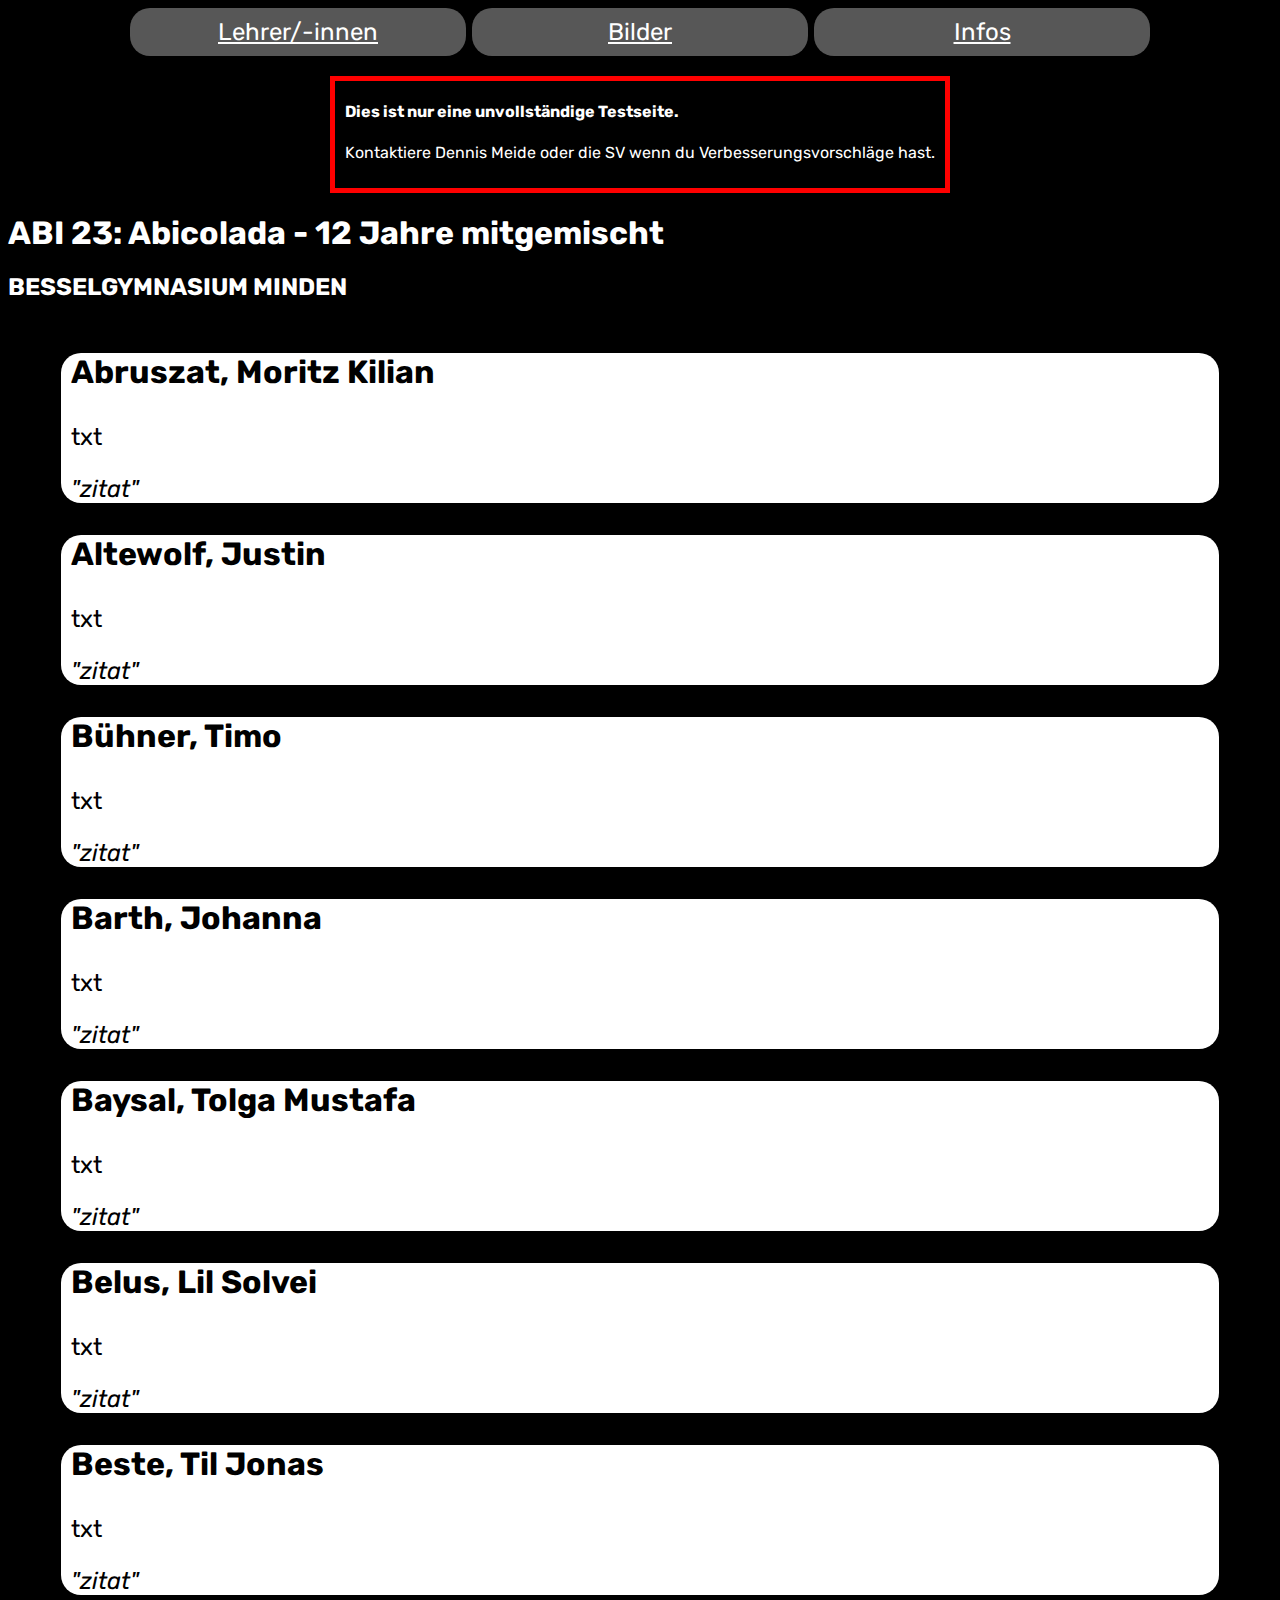
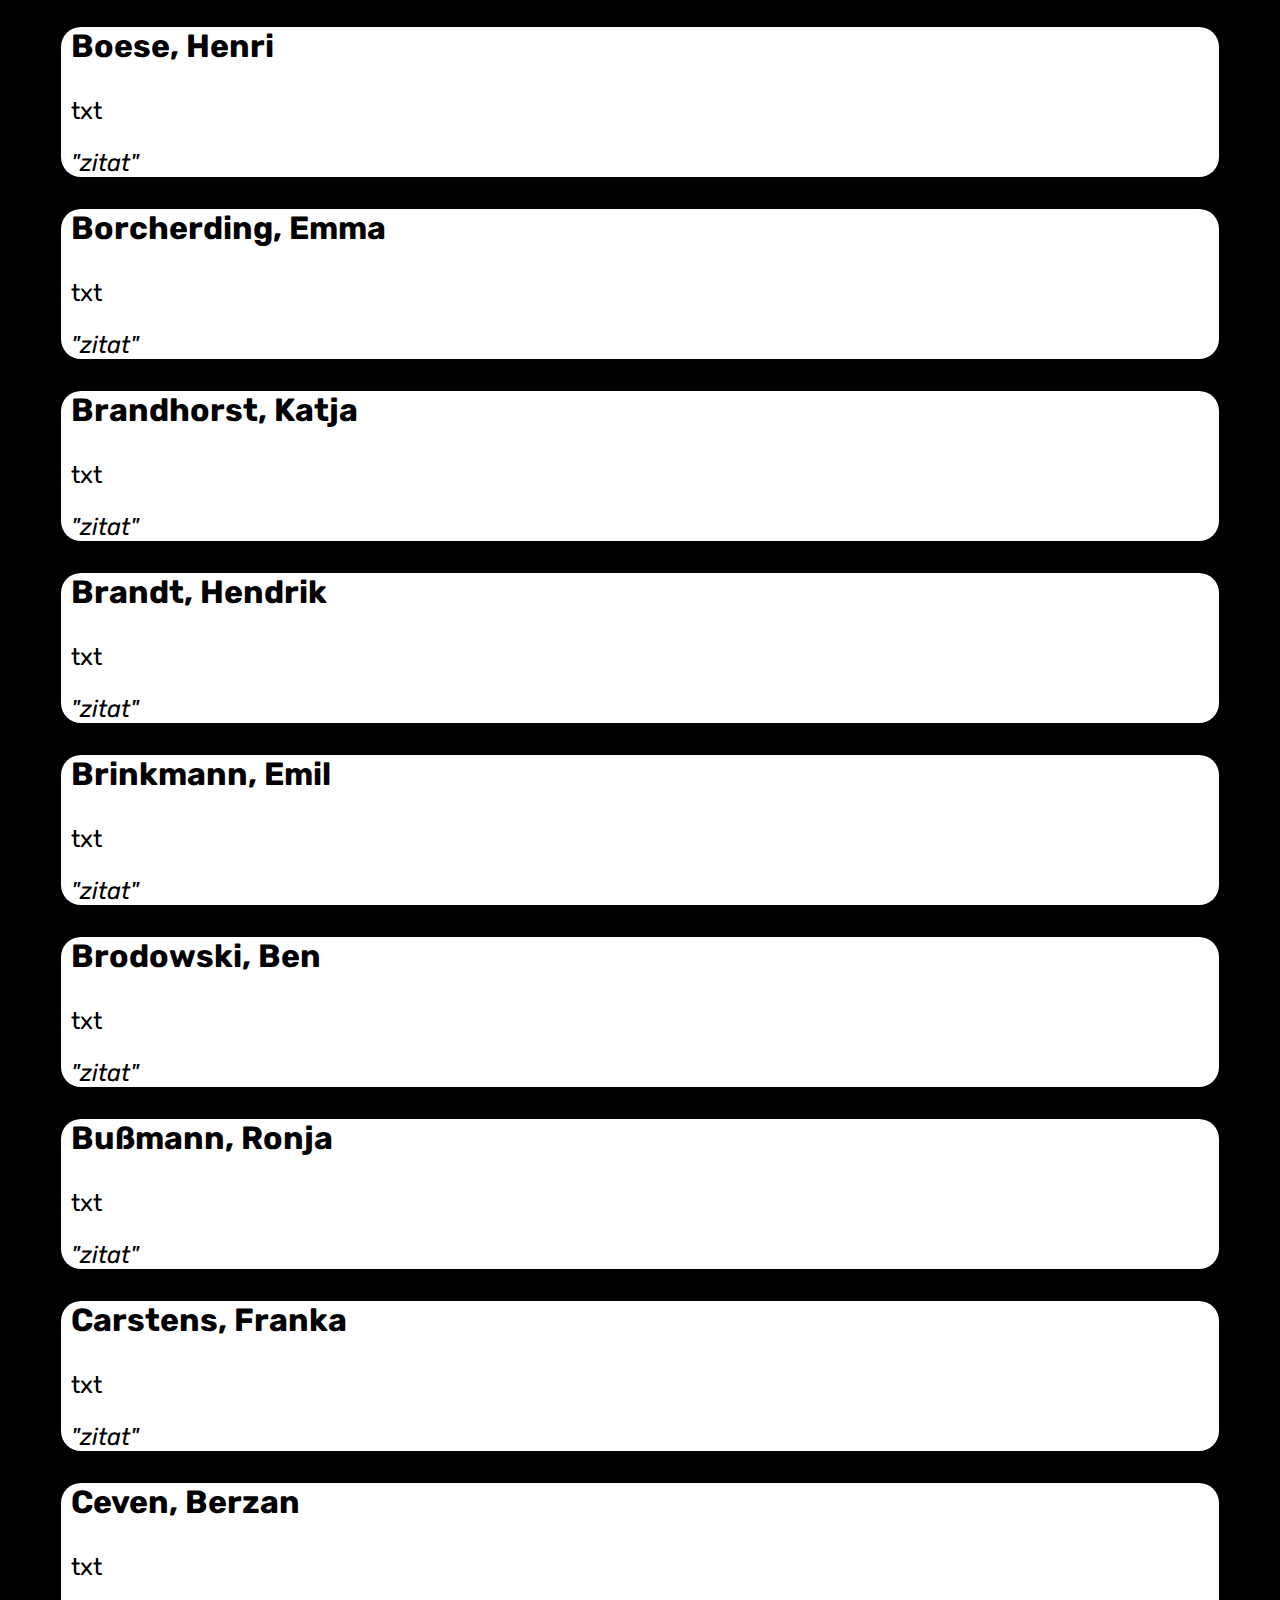
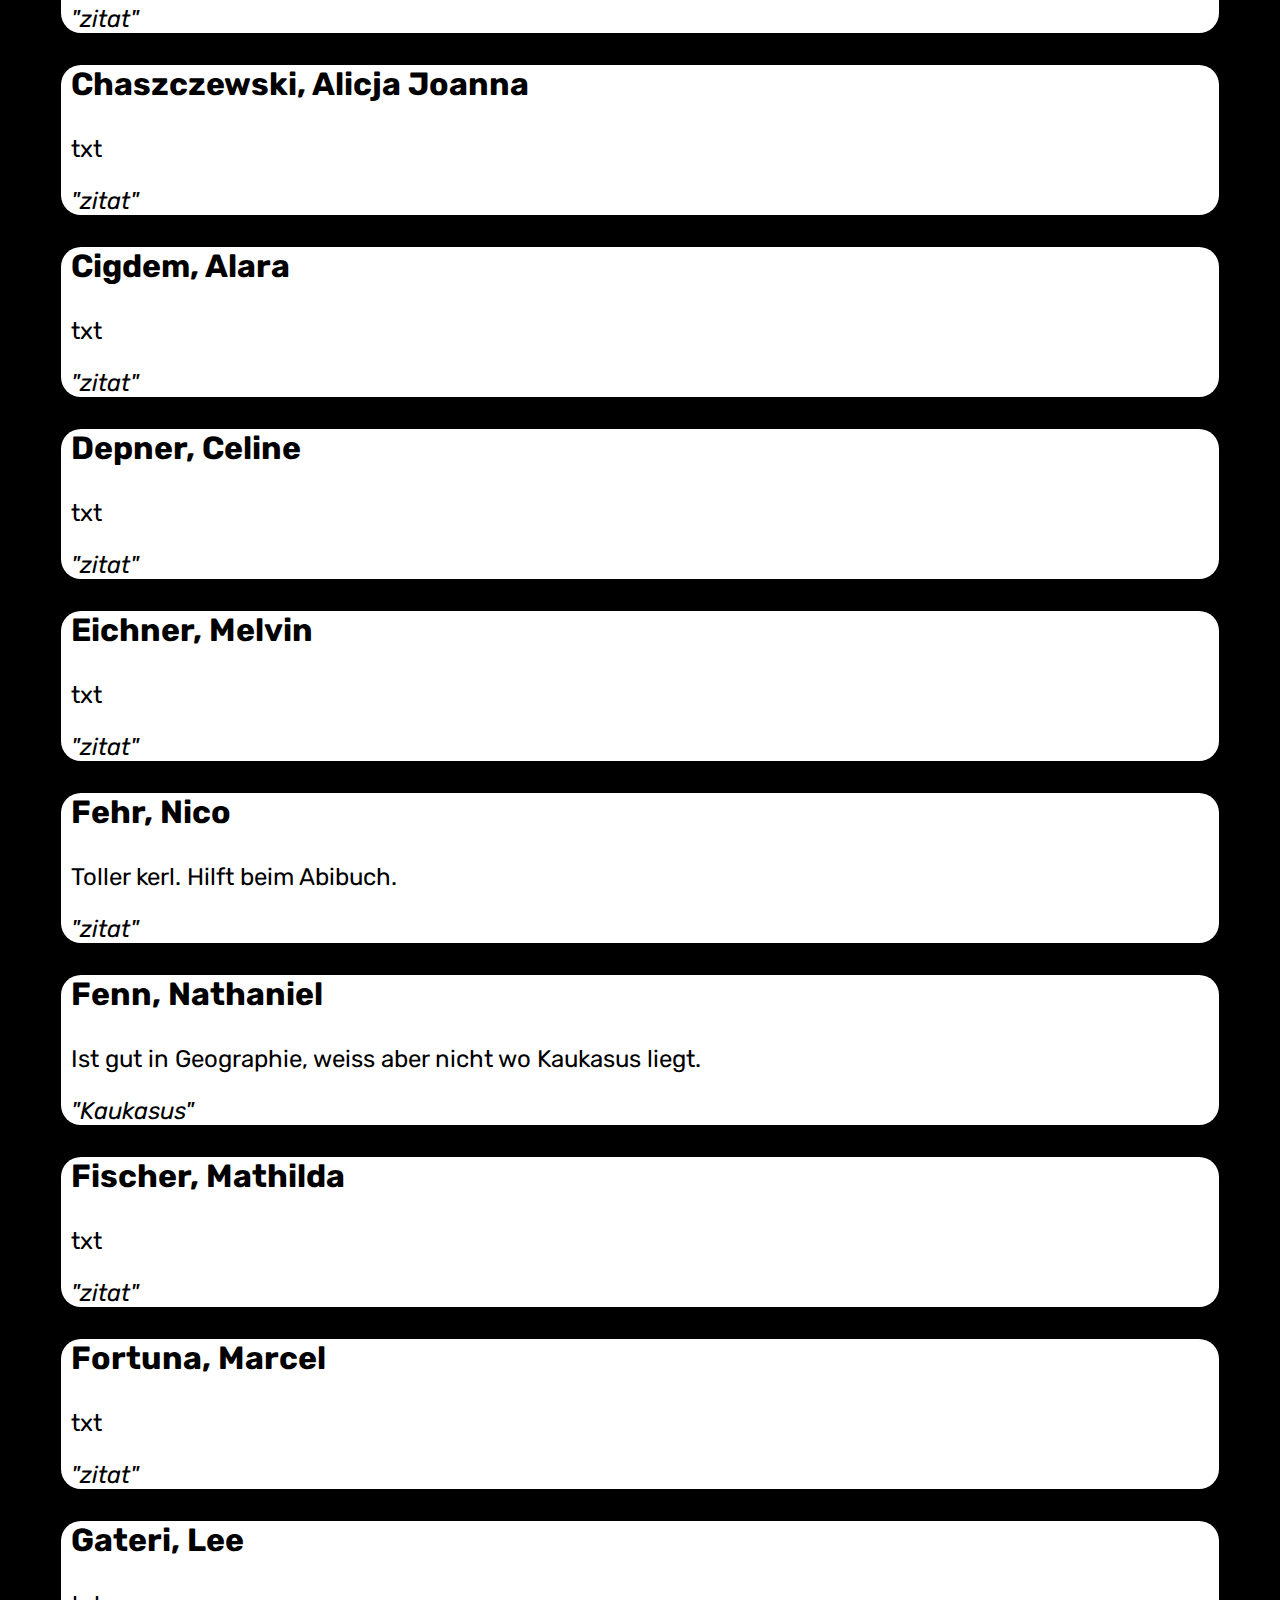
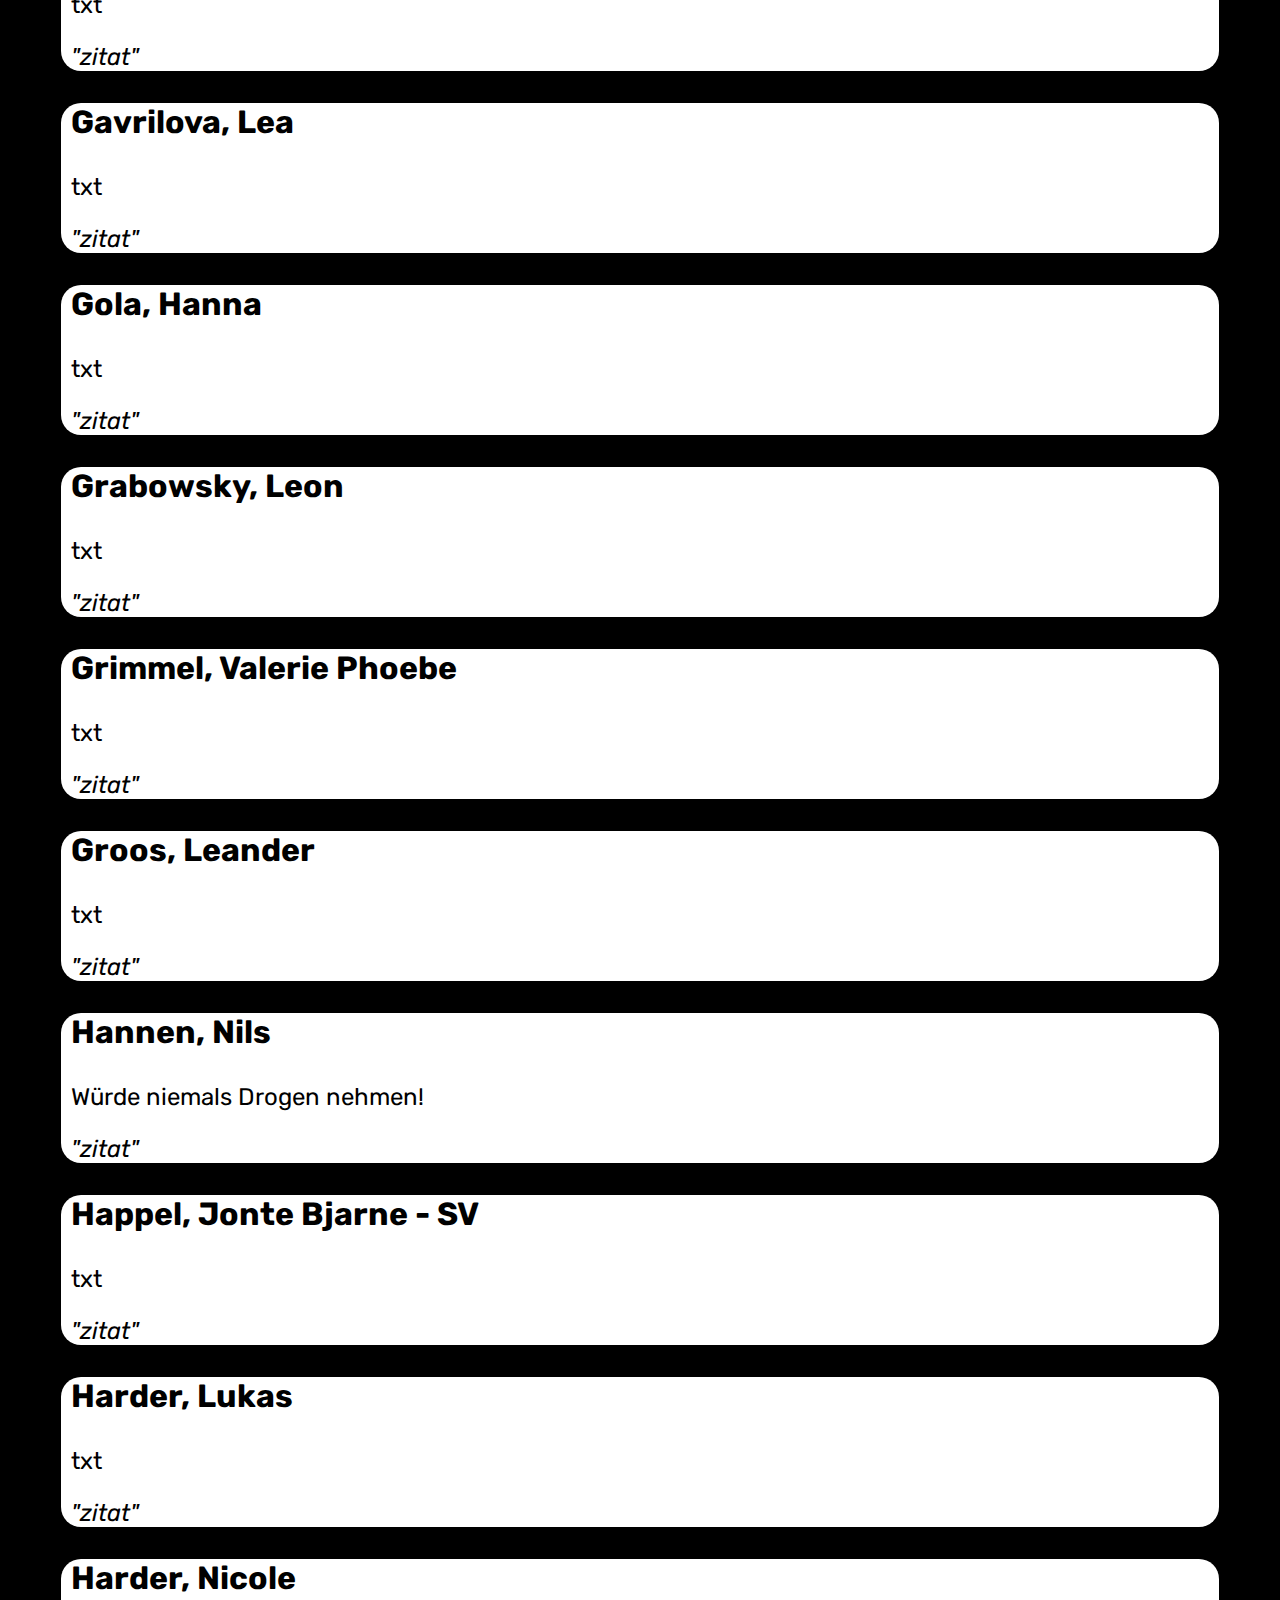
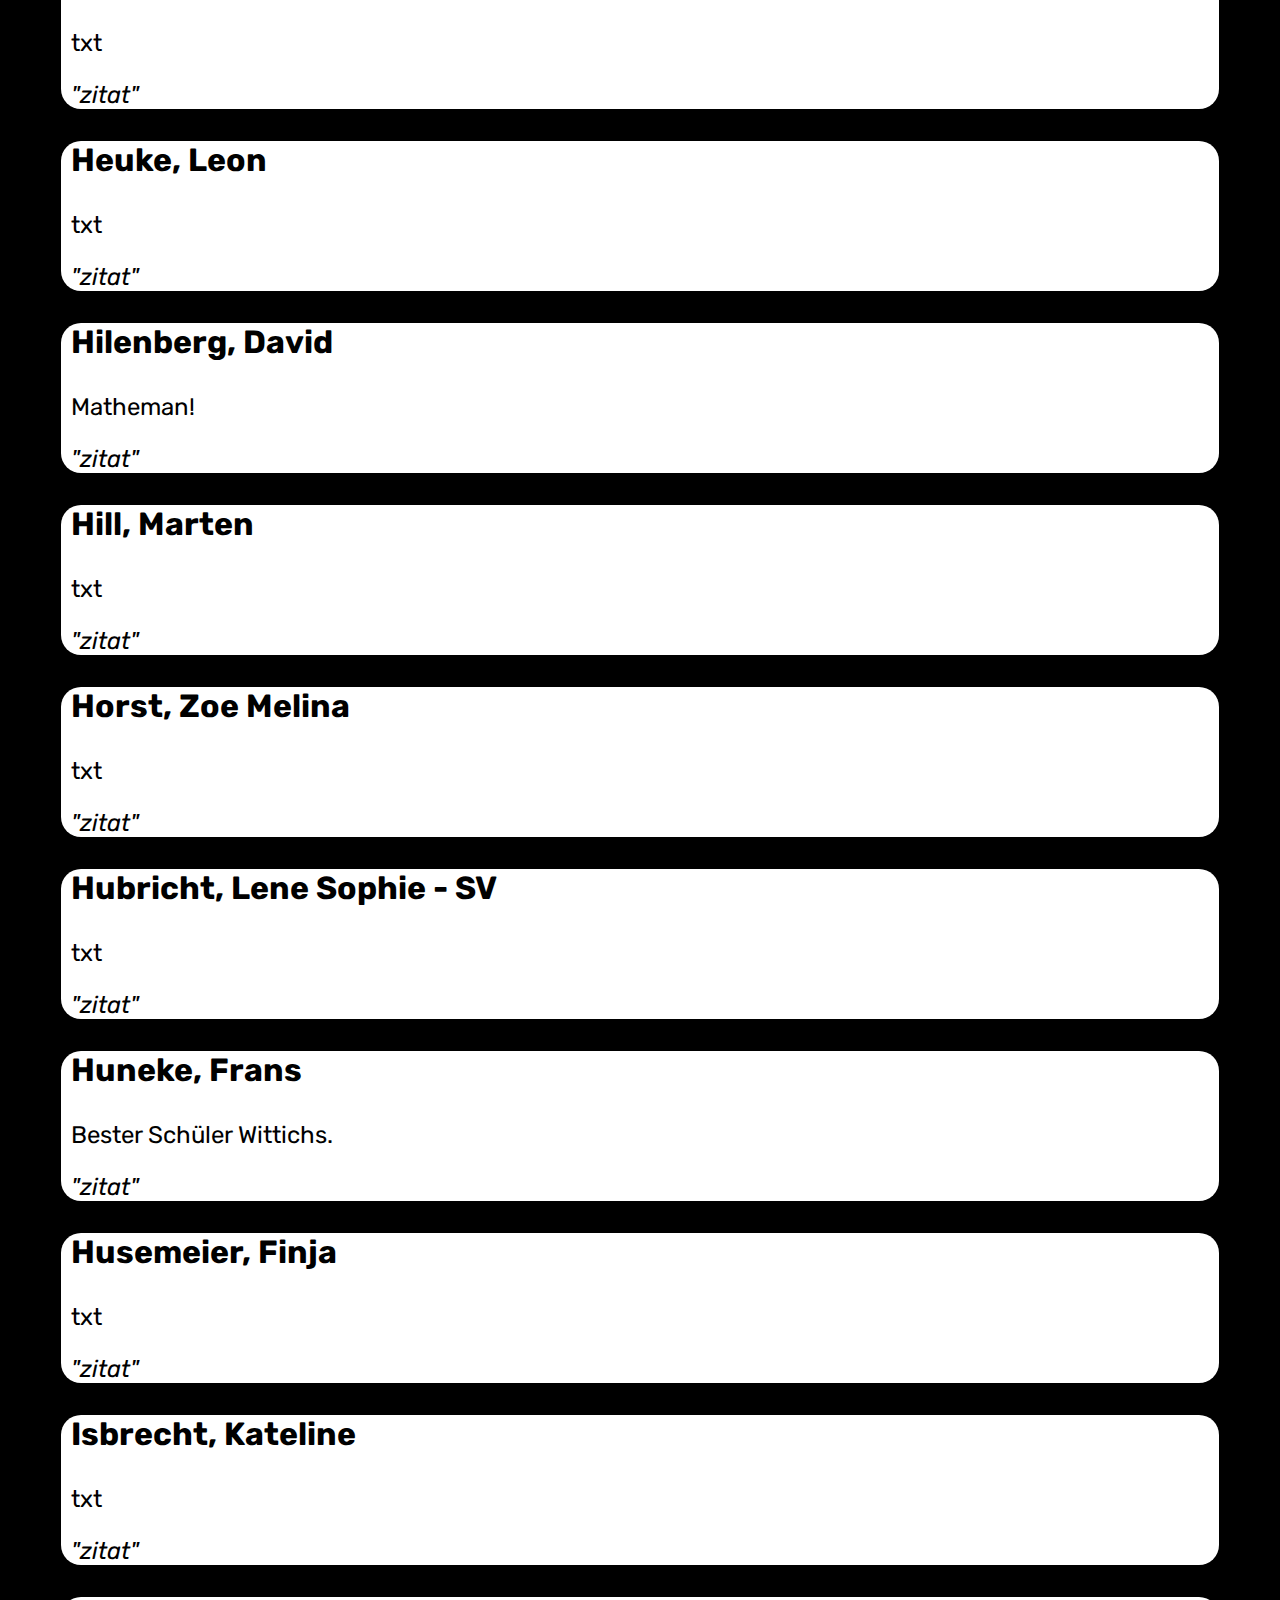
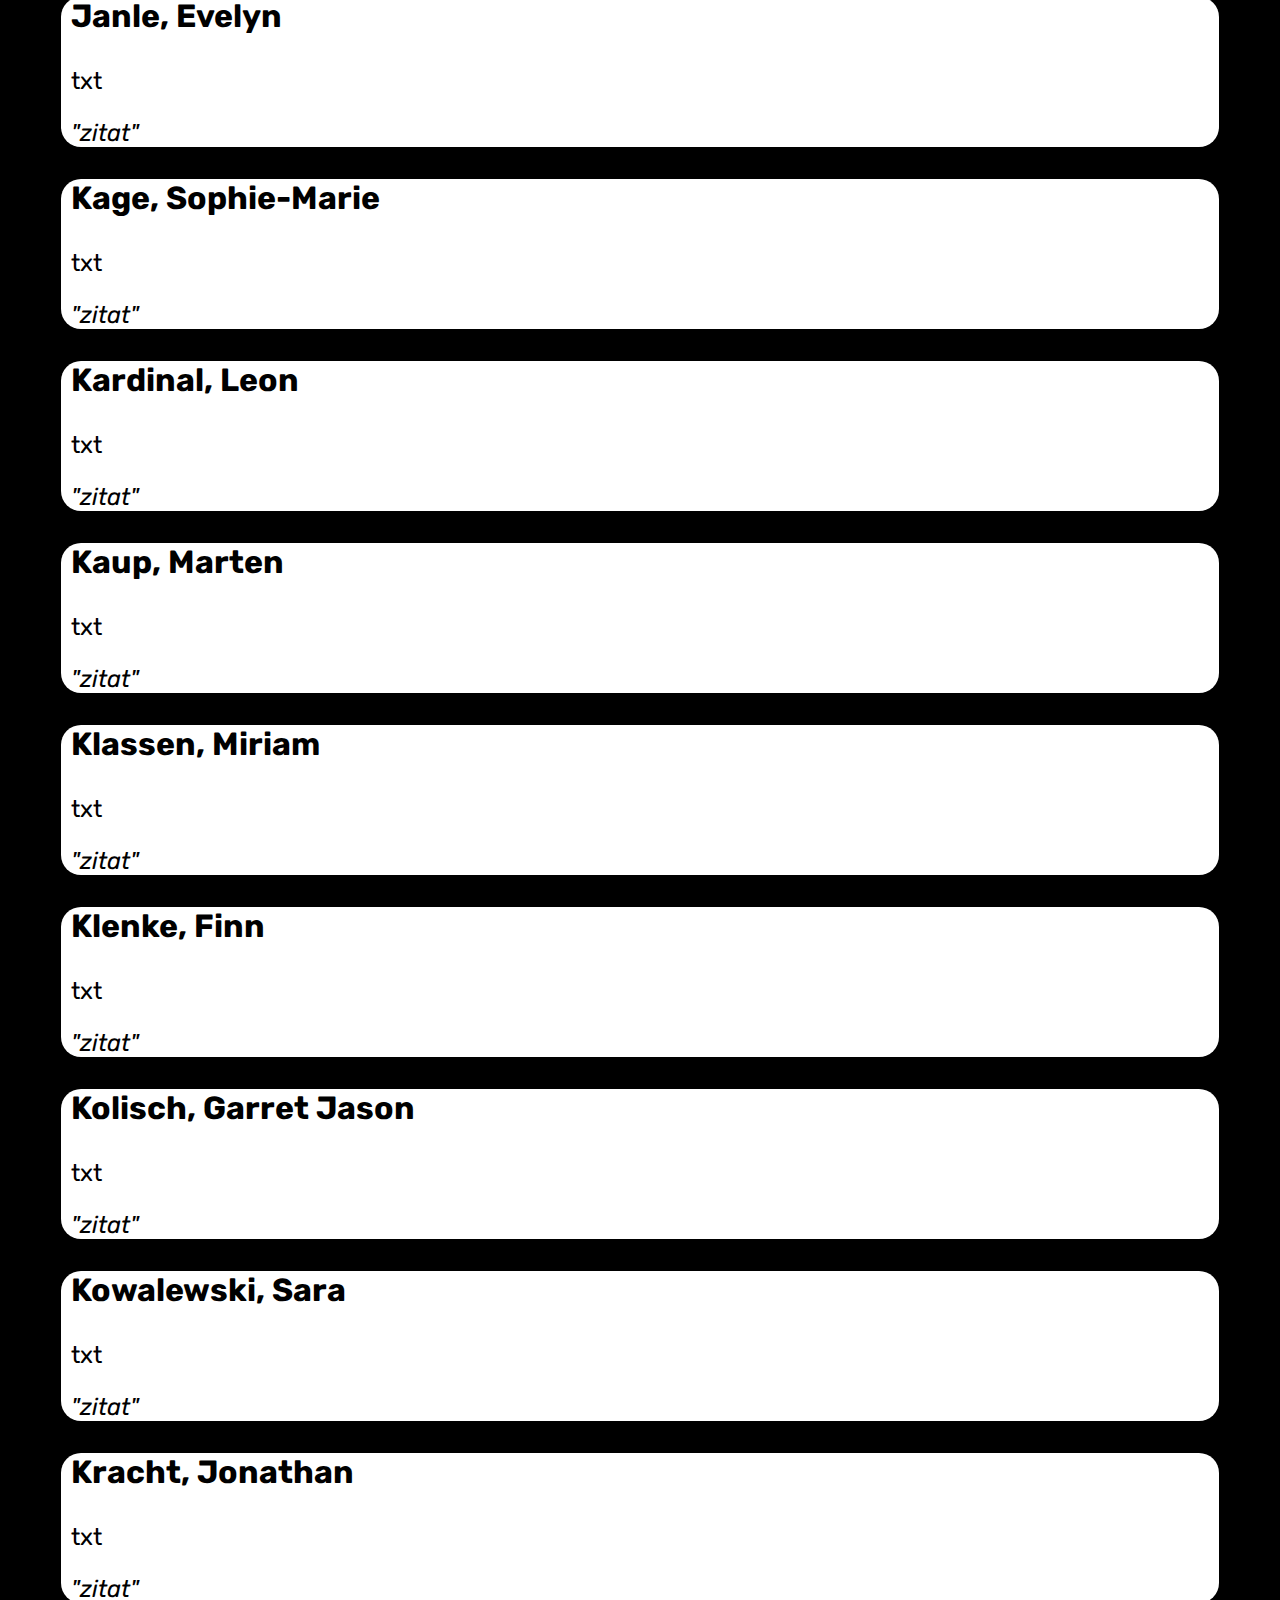
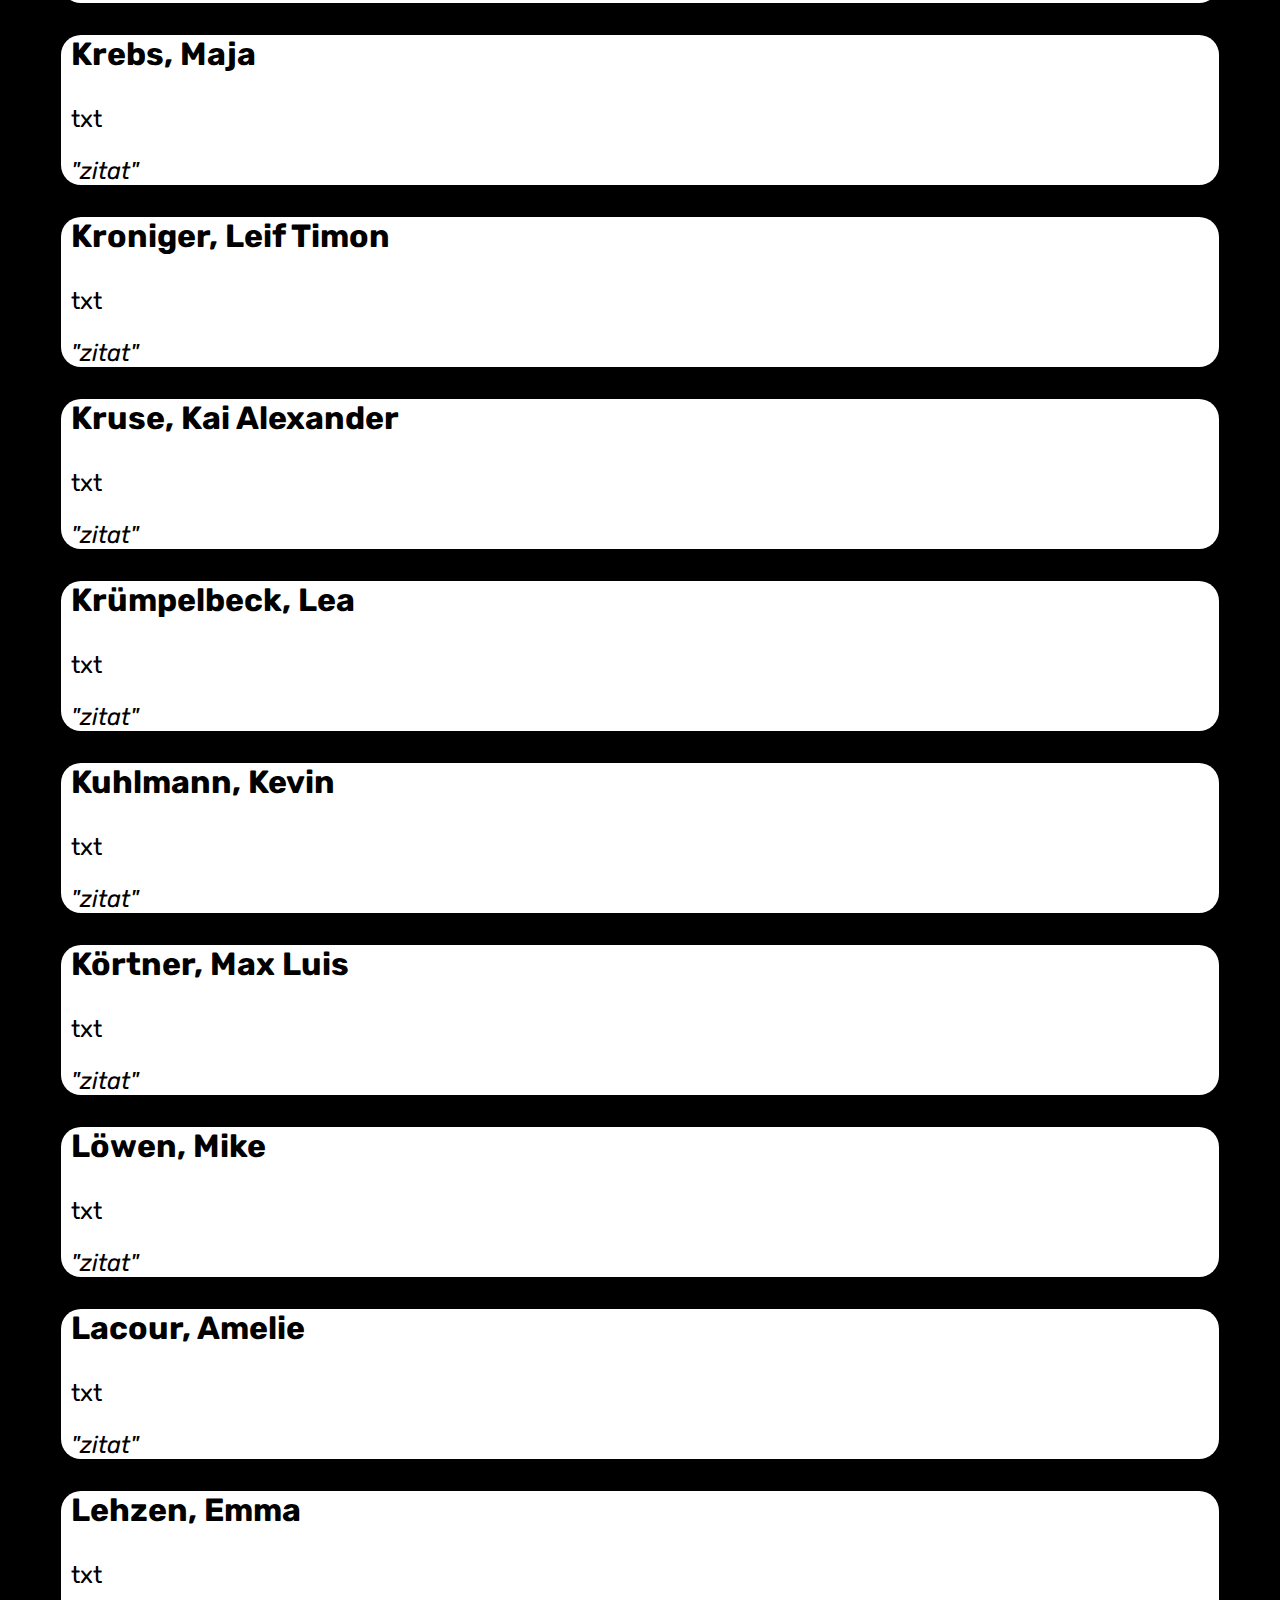
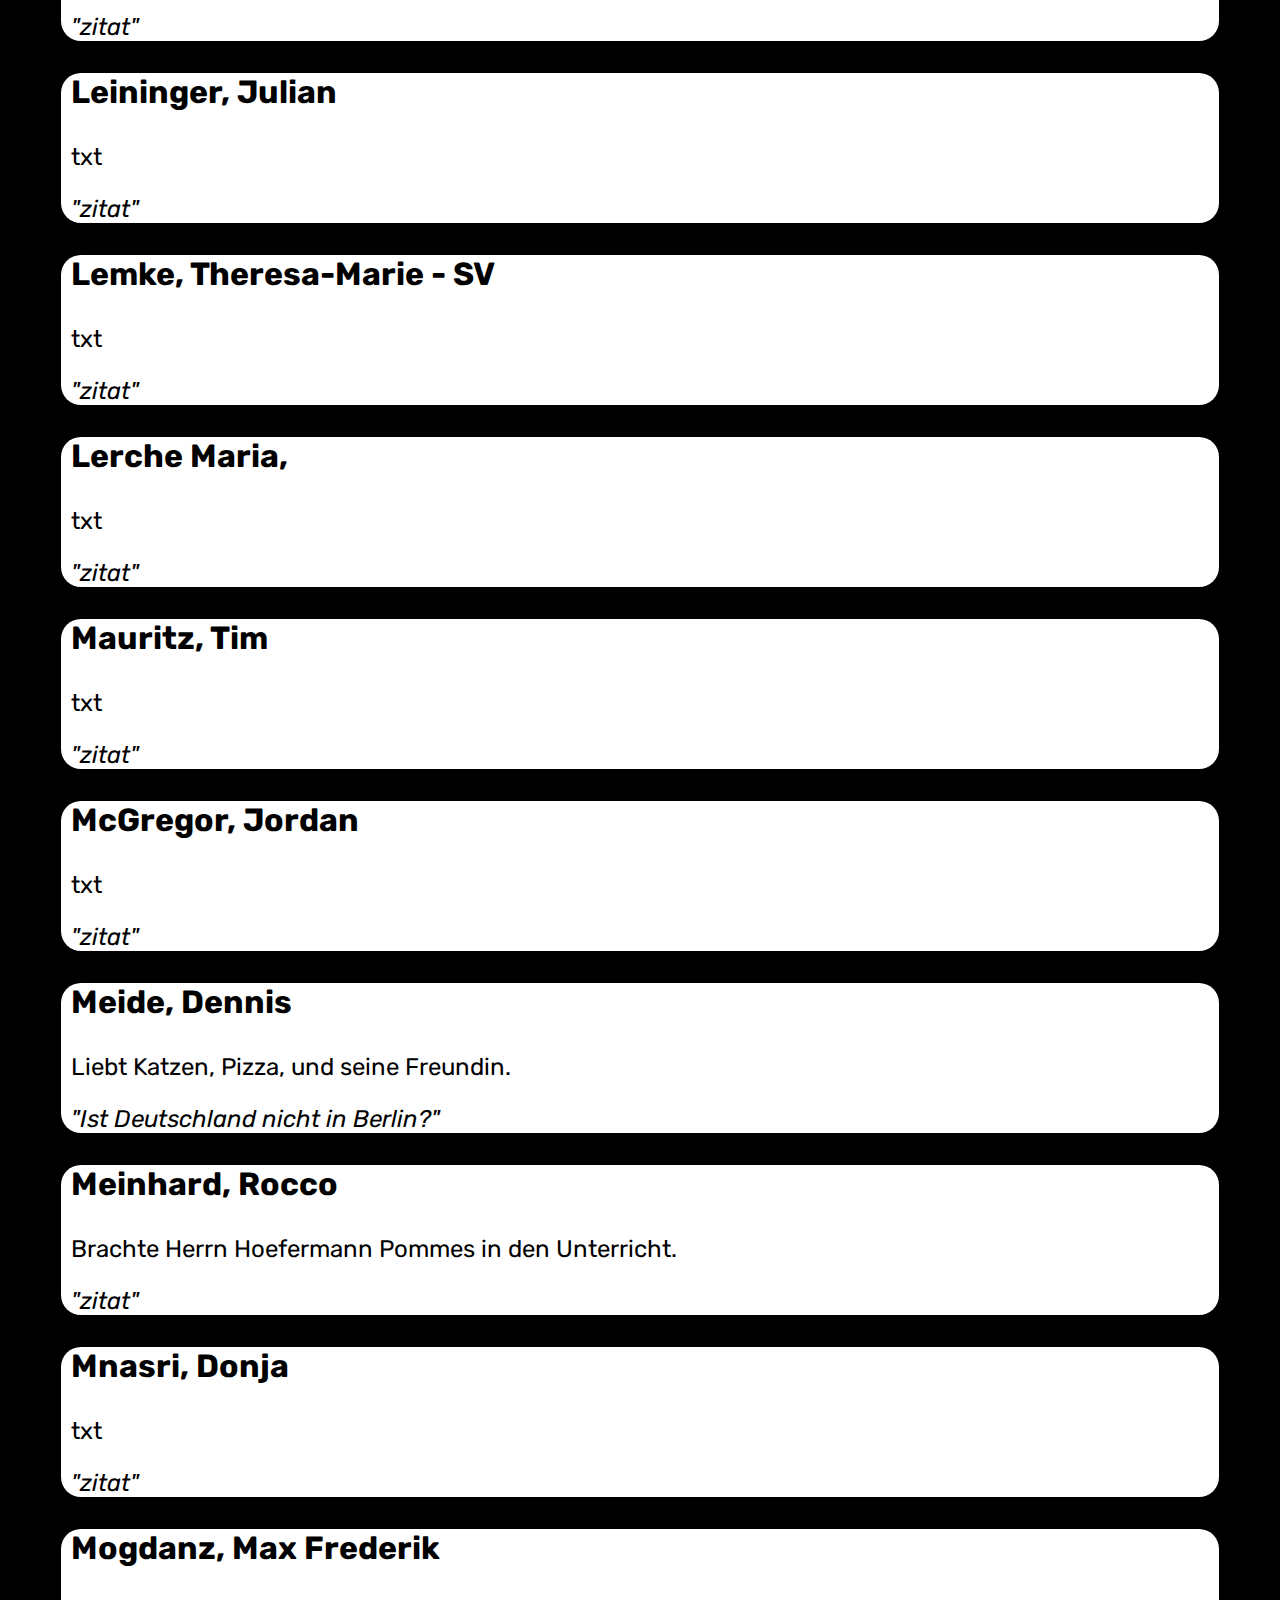
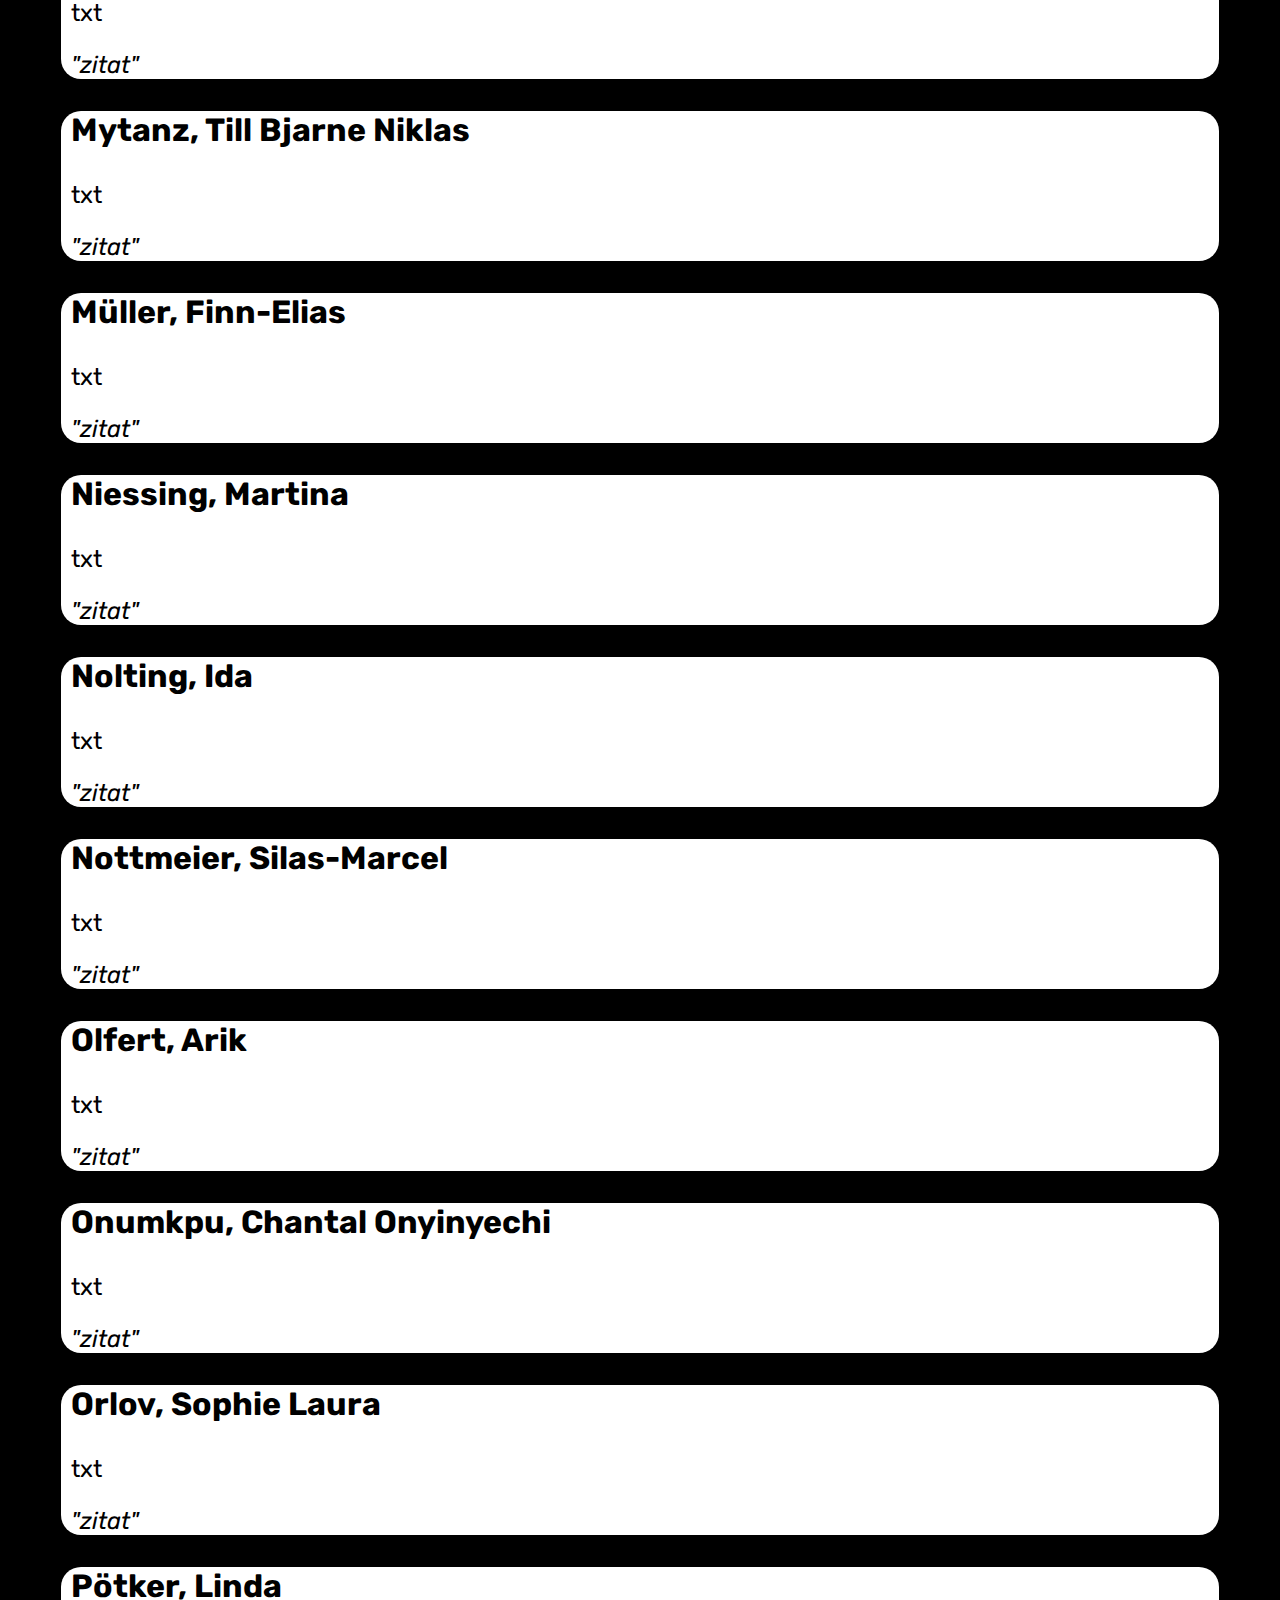
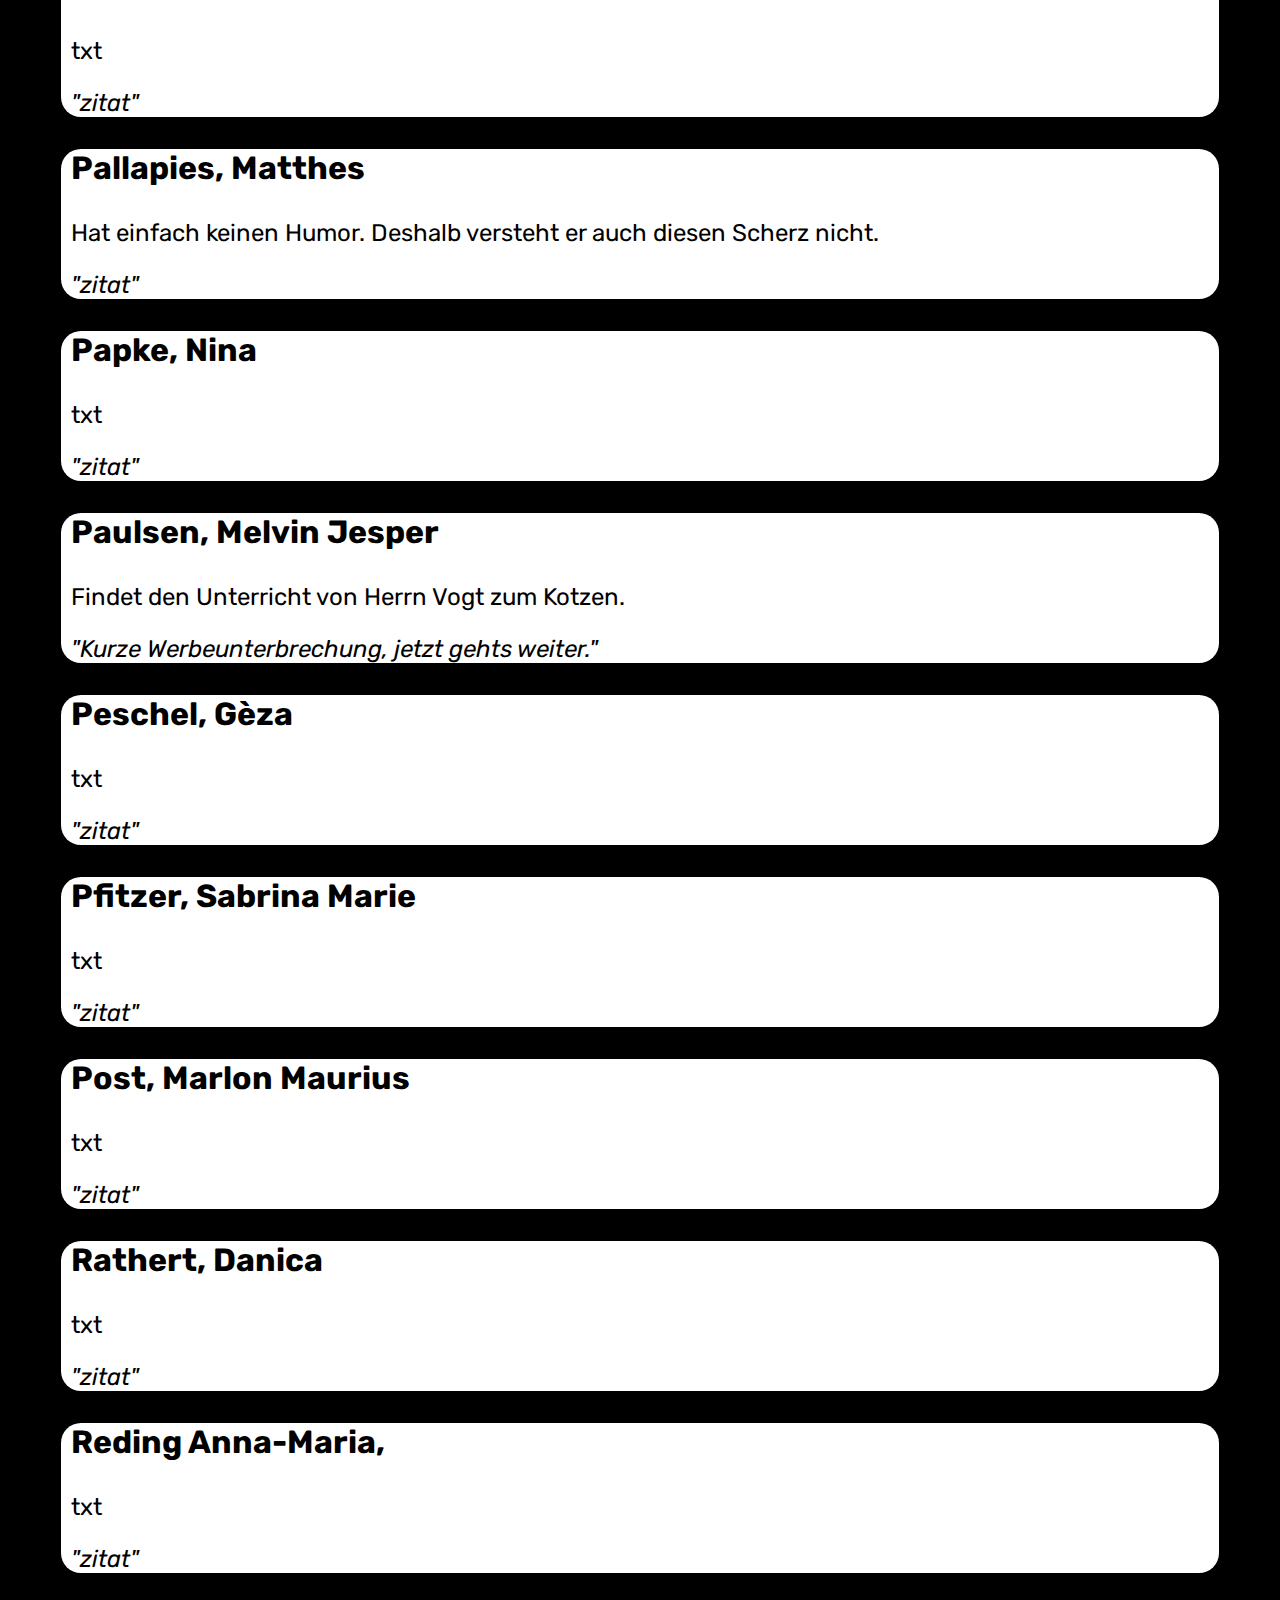
==== index.html @ 9da02394 "Update index.html" ====
<!DOCTYPE HTML>
<HTML>
	<head>
		<title>ABI 23 BESSELGYMNASIUM - Test</title>
		<link rel="stylesheet" href="./main.css" />
		<link rel="preconnect" href="https://fonts.googleapis.com"> 
		<link rel="preconnect" href="https://fonts.gstatic.com" crossorigin> 
		<link href="https://fonts.googleapis.com/css2?family=Rubik&display=swap" rel="stylesheet">
	</head>
	<body>
		<div class="cBanner" id="banner">
			<div class="tBanner" onclick="location.href='./other/teachers.html';">
				<a href="./other/teachers.html" >Lehrer/-innen</a>
			</div>
			<div class="tBanner" onclick="location.href='./other/pictures.html';">
				<a href="./other/pictures.html">Bilder</a>
			</div>
			<div class="tBanner" onclick="location.href='./other/teachers.html';">
				<a href="./other/teachers.html">Infos</a>
			</div>
		</div>
		<div class="header">
			<div class="disclaimer">
				<h4>Dies ist nur eine unvollständige Testseite. </h4>
				<p>Kontaktiere Dennis Meide oder die SV wenn du Verbesserungsvorschläge hast.</p>
			</div>
			<h1>ABI 23: Abicolada - 12 Jahre mitgemischt</h1>
			<h2>BESSELGYMNASIUM MINDEN</h2>
		</div>
		<div class="students" id="students">
			
		</div>
		<div class="credits">
			<p class>Besonderen Dank an unsere SV. </p>
			<p>Danke an unsere Sponsoren</p>
		</div>
 	</body>
	 <script src="./script.js"></script>
</HTML>
---- main.css ----
body {
	/*text-align: center;
	background-image: url('./src/backgroundimg.jpg');
	background-repeat: no-repeat;
	background-attachment: fixed;
	background-size: cover;*/
	color: #FFFFFF;
	background-color: #000000;
	font-family: 'Rubik', sans-serif;
}

.students {
	text-align: center;
	align-content:center;
	color: #FFFFFF;
	/*background-image: url('./src/backgroundimg.jpg');
	background-repeat: no-repeat;
	background-attachment: fixed;
	background-size: cover;*/
	margin: auto;
}

.student {
	color: #000000;
	background-color: #FFFFFF;
	width:90%;
	text-align: left;
	border-radius: 20px;
	font-size: x-large;
	padding-left: 10px;
	padding-right: 10px;
	margin: auto;
}

.name {
	font-size: xx-large;
	font-weight: bold;
}

.header {
	color: #FFFFFF;
}

.credits {
	color: #FFFFFF;
	text-align: center;
}

.zitat {
	font-style: italic;
}

.cBanner {
	font-size: x-large;
	text-align: center;
	width: 100%;
}

.tBanner {
	width: fit-content;
	padding: 10px;
	width: 25%;
	margin: auto;
	display: inline-block;
    *display: inline;
    zoom: 1;
	color: #FFFFFF;
	background-color: rgb(87, 87, 87);
	border-radius: 20px;
}

.disclaimer {
	border: 5px solid #ff0000 ;
	margin-left: 0px;
	padding: 10px;
	padding-top: 0px;
	width: fit-content; 
	margin: auto;
	margin-top: 20px;
}

#banner a:link { color: #FFFFFF; }
#banner a:visited { color: #FFFFFF; }
#banner a:hover { color: #70DB93; }
#banner a:active { color: #70DB93; }
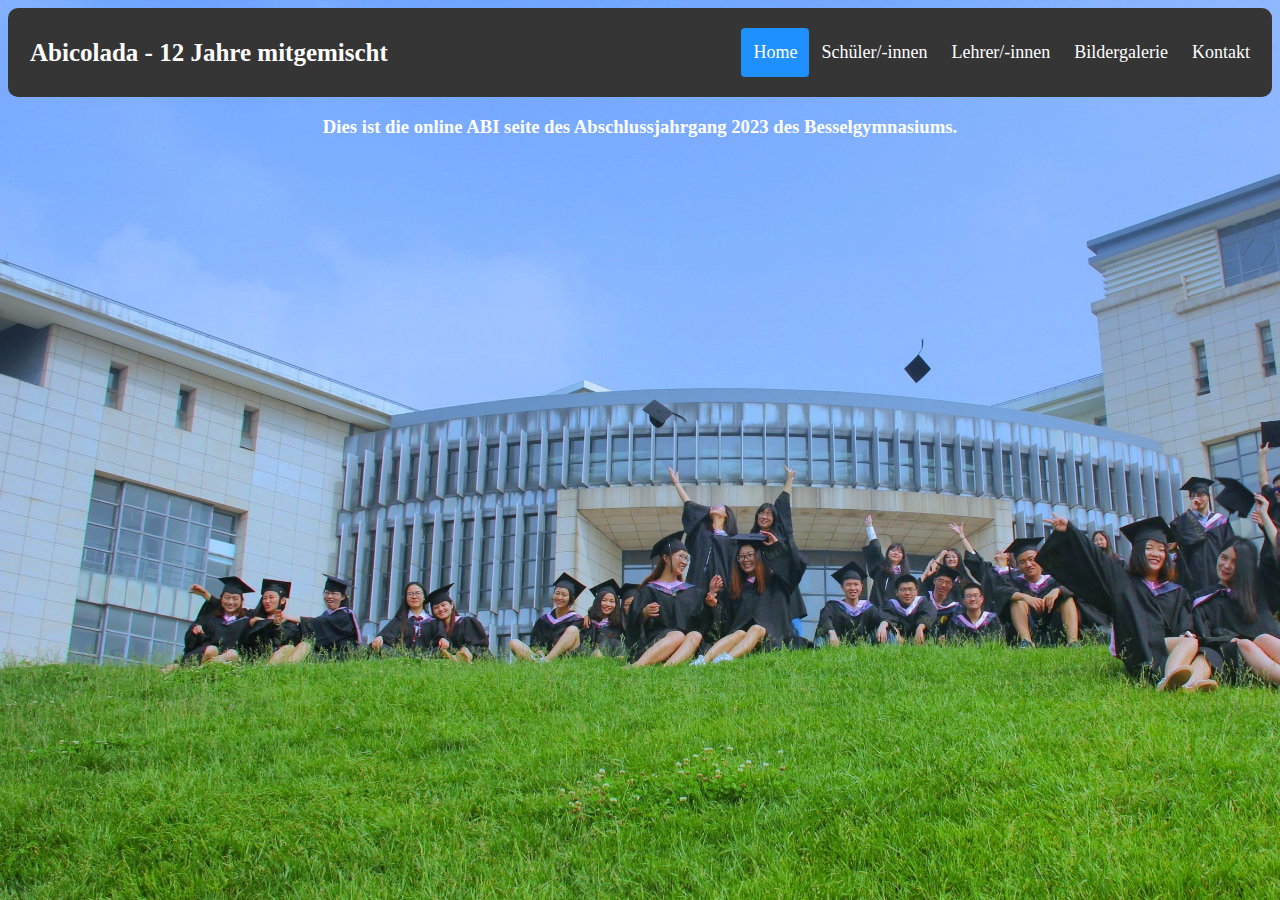
==== commit e5b3bfa3: "adding icon" ====
--- a/index.html
+++ b/index.html
@@ -1,39 +1,23 @@
-<!DOCTYPE HTML>
 <HTML>
-	<head>
-		<title>ABI 23 BESSELGYMNASIUM - Test</title>
-		<link rel="stylesheet" href="./main.css" />
-		<link rel="preconnect" href="https://fonts.googleapis.com"> 
-		<link rel="preconnect" href="https://fonts.gstatic.com" crossorigin> 
-		<link href="https://fonts.googleapis.com/css2?family=Rubik&display=swap" rel="stylesheet">
-	</head>
-	<body>
-		<div class="cBanner" id="banner">
-			<div class="tBanner" onclick="location.href='./other/teachers.html';">
-				<a href="./other/teachers.html" >Lehrer/-innen</a>
-			</div>
-			<div class="tBanner" onclick="location.href='./other/pictures.html';">
-				<a href="./other/pictures.html">Bilder</a>
-			</div>
-			<div class="tBanner" onclick="location.href='./other/teachers.html';">
-				<a href="./other/teachers.html">Infos</a>
-			</div>
-		</div>
-		<div class="header">
-			<div class="disclaimer">
-				<h4>Dies ist nur eine unvollständige Testseite. </h4>
-				<p>Kontaktiere Dennis Meide oder die SV wenn du Verbesserungsvorschläge hast.</p>
-			</div>
-			<h1>ABI 23: Abicolada - 12 Jahre mitgemischt</h1>
-			<h2>BESSELGYMNASIUM MINDEN</h2>
-		</div>
-		<div class="students" id="students">
-			
-		</div>
-		<div class="credits">
-			<p class>Besonderen Dank an unsere SV. </p>
-			<p>Danke an unsere Sponsoren</p>
-		</div>
- 	</body>
-	 <script src="./script.js"></script>
-</HTML>
+    <head>
+        <title>ABI 23 - BESSELGYMNASIUM</title>
+        <link rel="stylesheet" href="./main.css">
+        <link rel="icon" href="./src/icon.png">
+    </head>
+    <body>
+        <div class="header">
+            <a href="./index.html" class="logo">Abicolada - 12 Jahre mitgemischt</a>
+            <div class="header-right">
+                <a class="active" href="./index.html">Home</a>
+                <a href="./students.html">Schüler/-innen</a>
+                <a href="./teachers.html">Lehrer/-innen</a>
+                <a href="./pictures.html">Bildergalerie</a>
+                <a href="./impressum.html">Kontakt</a>
+            </div>
+        </div>
+        <div>
+            <h3>Dies ist die online ABI seite des Abschlussjahrgang 2023 des Besselgymnasiums.</h3>
+            <p></p>
+        </div>
+    </body>
+</HTML>--- a/main.css
+++ b/main.css
@@ -1,85 +1,166 @@
+/*background img*/
 body {
-	/*text-align: center;
-	background-image: url('./src/backgroundimg.jpg');
-	background-repeat: no-repeat;
-	background-attachment: fixed;
-	background-size: cover;*/
-	color: #FFFFFF;
-	background-color: #000000;
-	font-family: 'Rubik', sans-serif;
+    background-image: url('./src/background.jpg');
+    background-repeat: no-repeat;
+    background-attachment: fixed;
+    background-size: cover;
+    color: #FFFFFF;
+    text-align: center;
 }
 
-.students {
+/*body background Impressum*/
+.body_impressum {
+    color: #FFFFFF;
+    background-color: #000000;
+    /*background-image: none;*/
+    text-align: center;
+}
+
+.impressum_text {
+    margin: auto;
+    text-align: left;
+    width: fit-content;
+    background-color: #353535;
+    padding: 20px;
+    margin-top: 20px;
+    padding-top: 5px;
+    border-radius: 20px;
+}
+
+.body_impressum a {color:rgb(164, 204, 255)} /*Impressum Link*/
+
+/*persones*/
+.all_persones {
+    margin: auto;
+    padding: 10px 3px;
+    text-align: center;
+}
+
+.single_person_card {
+    text-align: left;
+    padding: 2px 10px;
+    padding-top: 1px;
+    width: 50%;
+    height: fit-content;
+    margin: 10px;
+    background-color: #353535;
+    border-radius: 15px;
+    border-style: solid;
+    border-color: #808080;
+    border-width: 2px;
+}
+
+/* Style the header with a grey background and some padding */
+.header {
+    overflow: hidden;
+    background-color: #353535;
+    padding: 20px 10px;
+    border-radius: 10px;
+  }
+  
+  /* Style the header links */
+  .header a {
+    float: left;
+    color: #FFFFFF;
+    text-align: center;
+    padding: 12px;
+    text-decoration: none;
+    font-size: 18px;
+    line-height: 25px;
+    border-radius: 4px;
+  }
+  
+  /* Style the logo link (notice that we set the same value of line-height and font-size to prevent the header to increase when the font gets bigger */
+  .header a.logo {
+    font-size: 25px;
+    font-weight: bold;
+  }
+  
+  /* Change the background color on mouse-over */
+  .header a:hover {
+    background-color: rgb(85, 85, 85);
+    color: #FFFFFF;
+  }
+  
+  /* Style the active/current link*/
+  .header a.active {
+    background-color: dodgerblue;
+    color: white;
+  }
+  
+  /* Float the link section to the right */
+  .header-right {
+    float: right;
+  }
+
+  /*Images*/
+
+  .img {
+	max-width: 50%;
+	max-height: 600px;
+	display: inline-block;
+	float: left;
+	padding: 10px;
+}
+
+.pictureframe {
 	text-align: center;
 	align-content:center;
 	color: #FFFFFF;
-	/*background-image: url('./src/backgroundimg.jpg');
-	background-repeat: no-repeat;
-	background-attachment: fixed;
-	background-size: cover;*/
-	margin: auto;
-}
-
-.student {
-	color: #000000;
-	background-color: #FFFFFF;
-	width:90%;
-	text-align: left;
-	border-radius: 20px;
-	font-size: x-large;
-	padding-left: 10px;
-	padding-right: 10px;
-	margin: auto;
-}
-
-.name {
-	font-size: xx-large;
-	font-weight: bold;
-}
-
-.header {
-	color: #FFFFFF;
-}
-
-.credits {
-	color: #FFFFFF;
-	text-align: center;
-}
-
-.zitat {
-	font-style: italic;
-}
-
-.cBanner {
-	font-size: x-large;
-	text-align: center;
-	width: 100%;
-}
-
-.tBanner {
-	width: fit-content;
-	padding: 10px;
-	width: 25%;
 	margin: auto;
 	display: inline-block;
-    *display: inline;
+	*display: inline;
     zoom: 1;
-	color: #FFFFFF;
-	background-color: rgb(87, 87, 87);
-	border-radius: 20px;
 }
+  
+  @media screen and (max-width: 800px) {
+    .single_person_card {
+      width: 70%;
+    }
+  }
 
-.disclaimer {
-	border: 5px solid #ff0000 ;
-	margin-left: 0px;
-	padding: 10px;
-	padding-top: 0px;
-	width: fit-content; 
-	margin: auto;
-	margin-top: 20px;
-}
 
-#banner a:link { color: #FFFFFF; }
-#banner a:visited { color: #FFFFFF; }
-#banner a:hover { color: #70DB93; }
-#banner a:active { color: #70DB93; }+  /* Add media queries for responsiveness - when the screen is 500px wide or less, stack the links on top of each other */
+  @media screen and (max-width: 670px) {
+    .header a {
+      float: none;
+      display: block;
+      text-align: left;
+    }
+    .header-right {
+      float: none;
+    }
+
+    .single_person_card {
+        width: 90%;
+    }
+
+    .img {
+        max-width: 90%;
+    }
+  }
+
+  @media only screen and (max-device-width: 670px) {
+    .header a {
+      float: none;
+      display: block;
+      text-align: left;
+      font-size: x-large;
+    }
+    .header-right {
+      float: none;
+    }
+
+    .single_person_card {
+        width: 90%;
+    }
+
+    .img {
+        max-width: 90%;
+    }
+
+    body {
+      font-size: x-large;
+    }
+  }
+  
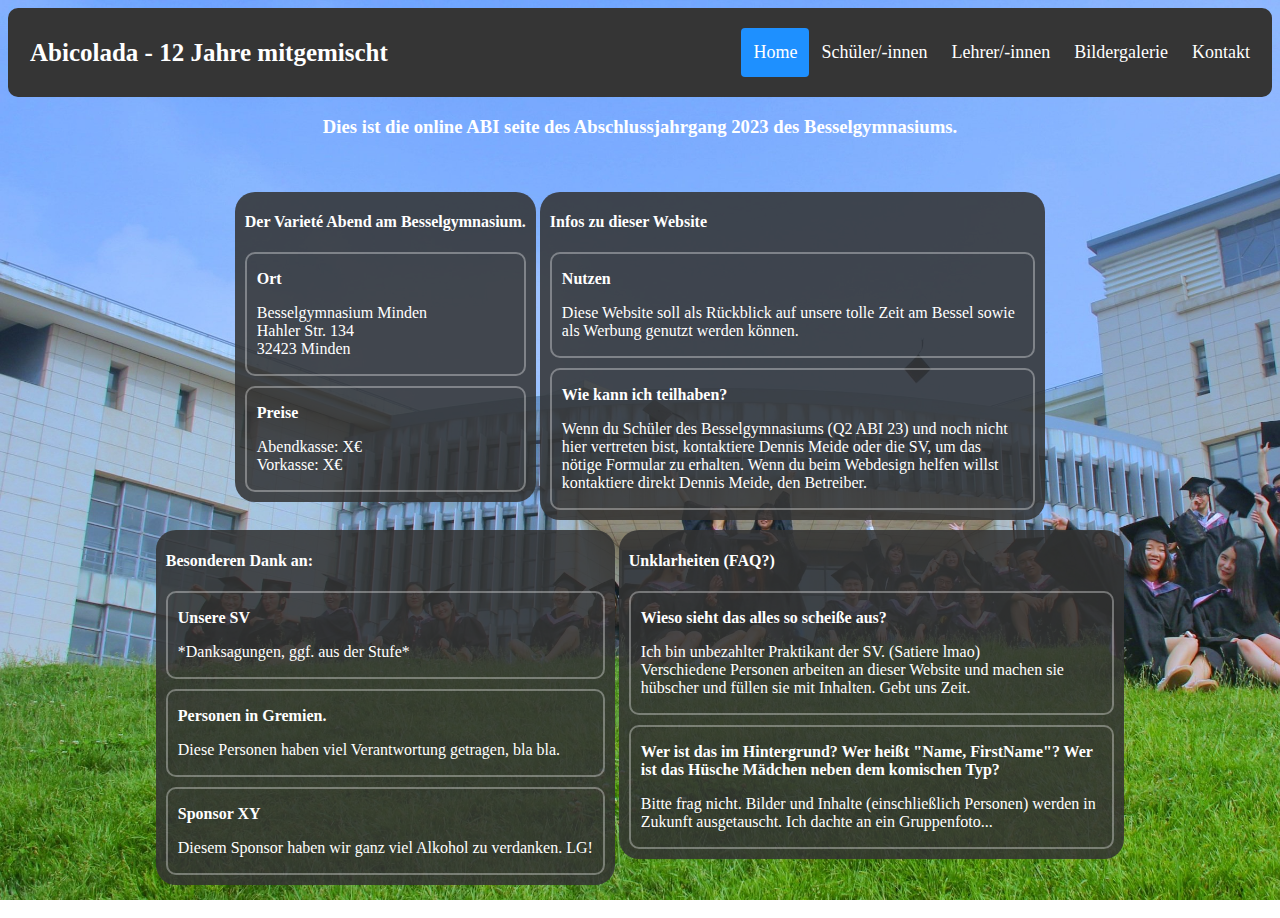
==== commit f1a5130e: "adding content to home page" ====
--- a/index.html
+++ b/index.html
@@ -17,7 +17,56 @@
         </div>
         <div>
             <h3>Dies ist die online ABI seite des Abschlussjahrgang 2023 des Besselgymnasiums.</h3>
-            <p></p>
+            <div class="mainpage_contents">
+                <div class="variete mainpage_singleContent">
+                    <h4>Der Varieté Abend am Besselgymnasium. </h4>
+                    <div class="mainpage_singleContent_subContent">
+                        <p class="mainpage_subtitle">Ort</p>
+                        <p>Besselgymnasium Minden</br>Hahler Str. 134 </br>32423 Minden</p>
+                    </div>
+                    <div class="mainpage_singleContent_subContent">
+                        <p class="mainpage_subtitle">Preise</p>
+                        <p>Abendkasse: X€</br>Vorkasse: X€</p>
+                    </div>
+                </div>
+                <div class="mainpage_singleContent">
+                    <h4>Infos zu dieser Website</h4>
+                    <div class="mainpage_singleContent_subContent">
+                        <p class="mainpage_subtitle">Nutzen</p>
+                        <p>Diese Website soll als Rückblick auf unsere tolle Zeit am Bessel sowie als Werbung genutzt werden können. </p>
+                    </div>
+                    <div class="mainpage_singleContent_subContent">
+                        <p class="mainpage_subtitle">Wie kann ich teilhaben?</p>
+                        <p>Wenn du Schüler des Besselgymnasiums (Q2 ABI 23) und noch nicht hier vertreten bist, kontaktiere Dennis Meide oder die SV, um das nötige Formular zu erhalten. Wenn du beim Webdesign helfen willst kontaktiere direkt Dennis Meide, den Betreiber. </p>
+                    </div>
+                </div>
+                <div class="mainpage_singleContent">
+                    <h4>Besonderen Dank an: </h4>
+                    <div class="mainpage_singleContent_subContent">
+                        <p class="mainpage_subtitle">Unsere SV</p>
+                        <p>*Danksagungen, ggf. aus der Stufe*</p>
+                    </div>
+                    <div class="mainpage_singleContent_subContent">
+                        <p class="mainpage_subtitle">Personen in Gremien. </p>
+                        <p>Diese Personen haben viel Verantwortung getragen, bla bla.</p>
+                    </div>
+                    <div class="mainpage_singleContent_subContent">
+                        <p class="mainpage_subtitle">Sponsor XY</p>
+                        <p>Diesem Sponsor haben wir ganz viel Alkohol zu verdanken. LG!</p>
+                    </div>
+                </div>
+                <div class="mainpage_singleContent">
+                    <h4>Unklarheiten (FAQ?)</h4>
+                    <div class="mainpage_singleContent_subContent">
+                        <p class="mainpage_subtitle">Wieso sieht das alles so scheiße aus?</p>
+                        <p>Ich bin unbezahlter Praktikant der SV. (Satiere lmao)</br>Verschiedene Personen arbeiten an dieser Website und machen sie hübscher und füllen sie mit Inhalten. Gebt uns Zeit.</p>
+                    </div>
+                    <div class="mainpage_singleContent_subContent">
+                        <p class="mainpage_subtitle">Wer ist das im Hintergrund? Wer heißt "Name, FirstName"? Wer ist das Hüsche Mädchen neben dem komischen Typ?</p>
+                        <p>Bitte frag nicht. Bilder und Inhalte (einschließlich Personen) werden in Zukunft ausgetauscht. Ich dachte an ein Gruppenfoto...</p>
+                    </div>
+                </div>
+            </div>
         </div>
     </body>
 </HTML>--- a/main.css
+++ b/main.css
@@ -29,7 +29,46 @@
 
 .body_impressum a {color:rgb(164, 204, 255)} /*Impressum Link*/
 
-/*persones*/
+/*displaying of different cards on MainPage*/
+.mainpage_contents {
+  background-color: #33333300;
+  display: inline-block;
+  padding: 2%;
+  *display: inline;
+  vertical-align: top;
+  margin: auto;
+}
+
+.mainpage_singleContent {
+  vertical-align: top;
+  text-align: left;
+  width: fit-content;
+  margin: auto;
+  display: inline-block;
+  background-color: #333333dd;
+  color: #FFFFFF;
+  padding-left: 10px;
+  padding-right: 10px;
+  border-radius: 20px;
+  margin-top: 10px;
+  max-width: 40%;
+}
+
+.mainpage_singleContent_subContent {
+  margin-bottom: 10px;
+  border-width: 2px;
+  border-color: #FFFFFF55;
+  border-style: solid;
+  padding-left: 10px;
+  padding-right: 10px;
+  border-radius: 10px;
+}
+
+.mainpage_subtitle {
+  font-weight: bold;
+}
+
+/*optimizing persones*/
 .all_persones {
     margin: auto;
     padding: 10px 3px;
@@ -99,8 +138,9 @@
 	max-width: 50%;
 	max-height: 600px;
 	display: inline-block;
+	padding: 10px;
 	float: left;
-	padding: 10px;
+  vertical-align: top;
 }
 
 .pictureframe {
@@ -110,13 +150,24 @@
 	margin: auto;
 	display: inline-block;
 	*display: inline;
-    zoom: 1;
+  zoom: 1;
+  vertical-align: top;
+}
+
+.person_qoute {
+  font-style: italic;
 }
   
   @media screen and (max-width: 800px) {
     .single_person_card {
       width: 70%;
     }
+
+    .mainpage_singleContent {
+      width: 90%;
+      margin: auto;
+      margin-top: 10px;
+    }
   }
 
 
@@ -145,7 +196,7 @@
       float: none;
       display: block;
       text-align: left;
-      font-size: x-large;
+      font-size: xx-large;
     }
     .header-right {
       float: none;
@@ -160,7 +211,17 @@
     }
 
     body {
+      font-size: xx-large;
+    }
+
+    body p {
       font-size: x-large;
     }
-  }
-  
+
+    .mainpage_singleContent {
+      width: 90%;
+      margin: auto;
+      margin-top: 10px;
+    }
+  }
+  
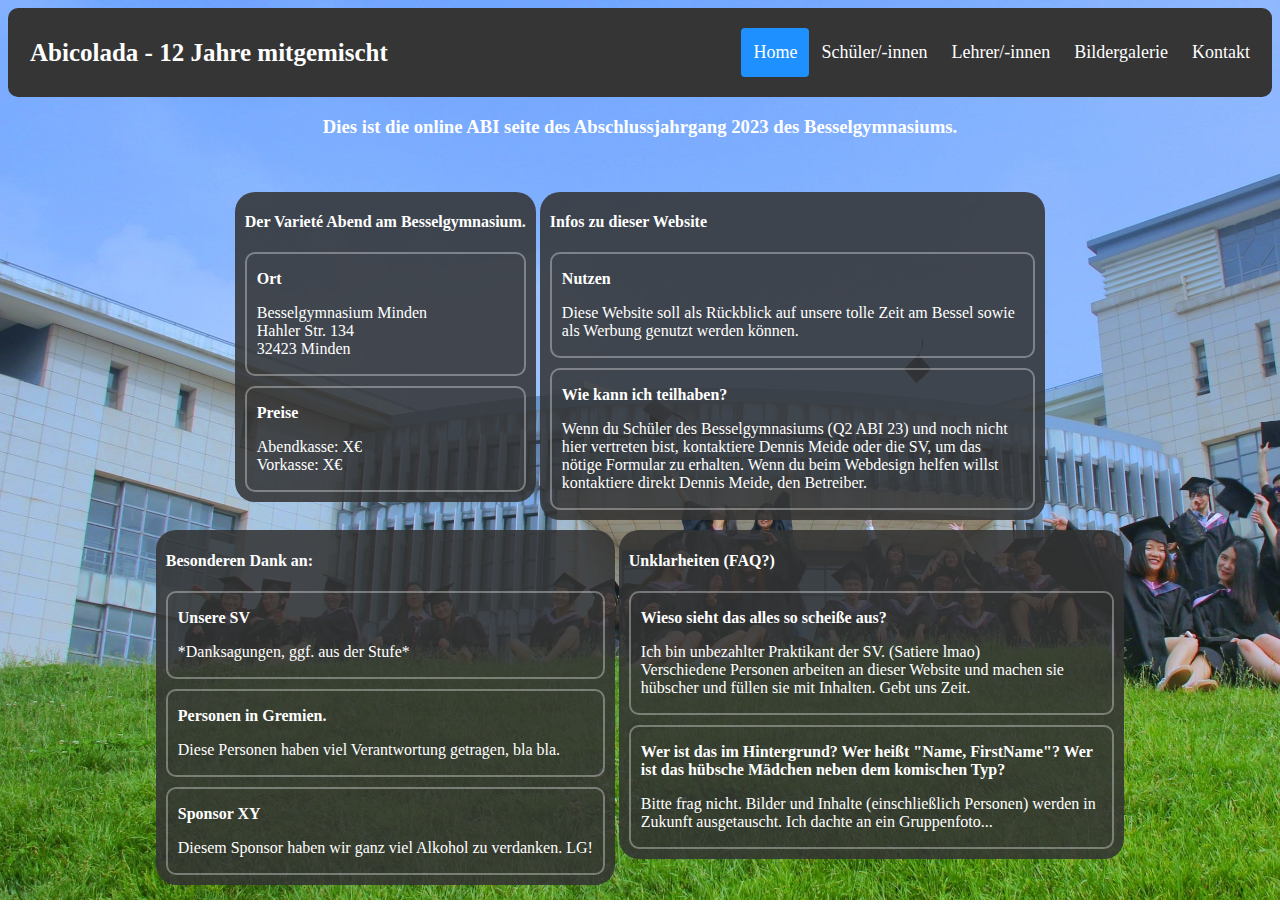
==== commit 5651e4f0: "Update index.html" ====
--- a/index.html
+++ b/index.html
@@ -62,11 +62,11 @@
                         <p>Ich bin unbezahlter Praktikant der SV. (Satiere lmao)</br>Verschiedene Personen arbeiten an dieser Website und machen sie hübscher und füllen sie mit Inhalten. Gebt uns Zeit.</p>
                     </div>
                     <div class="mainpage_singleContent_subContent">
-                        <p class="mainpage_subtitle">Wer ist das im Hintergrund? Wer heißt "Name, FirstName"? Wer ist das Hüsche Mädchen neben dem komischen Typ?</p>
+                        <p class="mainpage_subtitle">Wer ist das im Hintergrund? Wer heißt "Name, FirstName"? Wer ist das hübsche Mädchen neben dem komischen Typ?</p>
                         <p>Bitte frag nicht. Bilder und Inhalte (einschließlich Personen) werden in Zukunft ausgetauscht. Ich dachte an ein Gruppenfoto...</p>
                     </div>
                 </div>
             </div>
         </div>
     </body>
-</HTML>+</HTML>
--- a/main.css
+++ b/main.css
@@ -222,6 +222,6 @@
       width: 90%;
       margin: auto;
       margin-top: 10px;
-    }
-  }
-  
+      font-size: x-large;
+    }
+  }
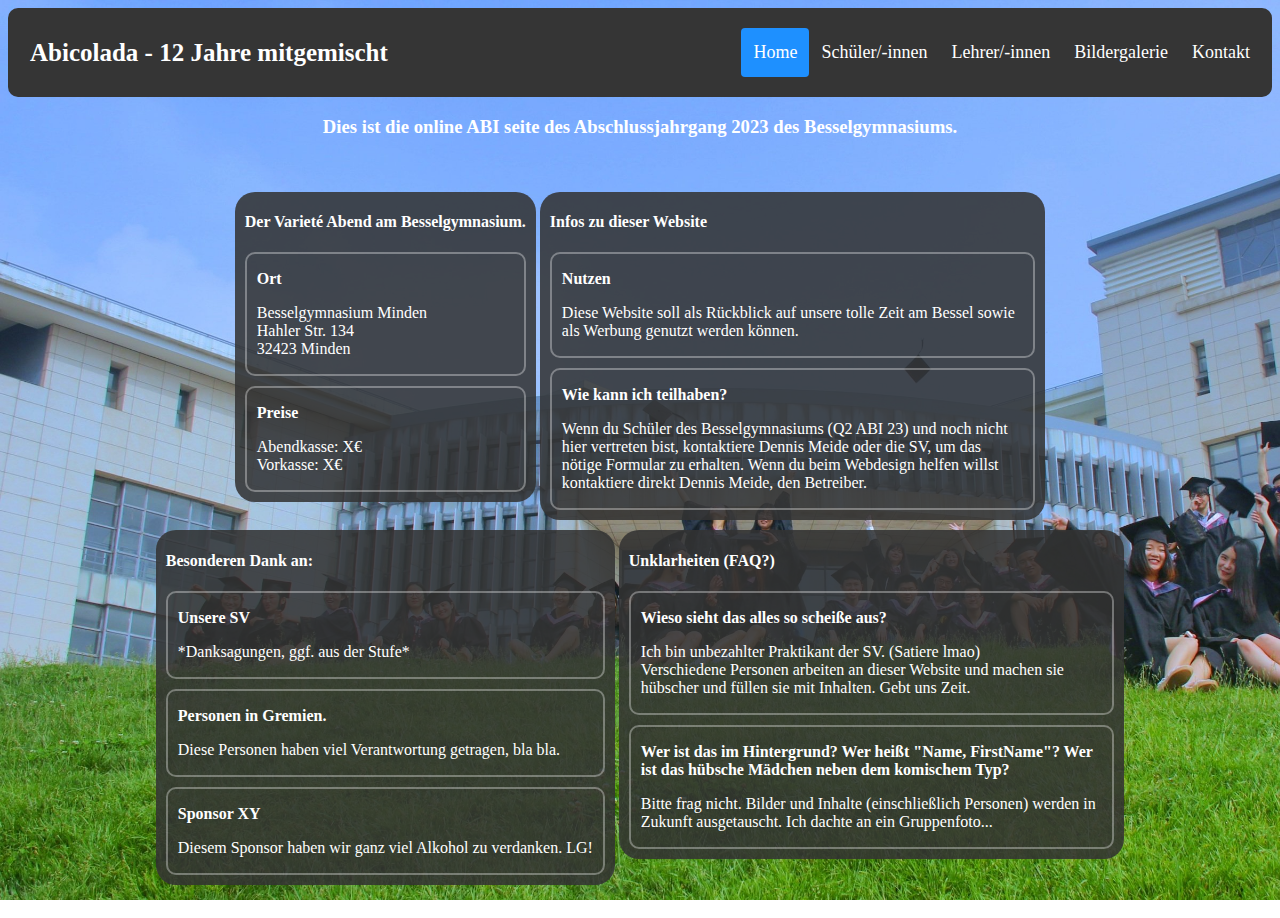
==== commit d10ee686: "Update index.html" ====
--- a/index.html
+++ b/index.html
@@ -62,7 +62,7 @@
                         <p>Ich bin unbezahlter Praktikant der SV. (Satiere lmao)</br>Verschiedene Personen arbeiten an dieser Website und machen sie hübscher und füllen sie mit Inhalten. Gebt uns Zeit.</p>
                     </div>
                     <div class="mainpage_singleContent_subContent">
-                        <p class="mainpage_subtitle">Wer ist das im Hintergrund? Wer heißt "Name, FirstName"? Wer ist das hübsche Mädchen neben dem komischen Typ?</p>
+                        <p class="mainpage_subtitle">Wer ist das im Hintergrund? Wer heißt "Name, FirstName"? Wer ist das hübsche Mädchen neben dem komischem Typ?</p>
                         <p>Bitte frag nicht. Bilder und Inhalte (einschließlich Personen) werden in Zukunft ausgetauscht. Ich dachte an ein Gruppenfoto...</p>
                     </div>
                 </div>
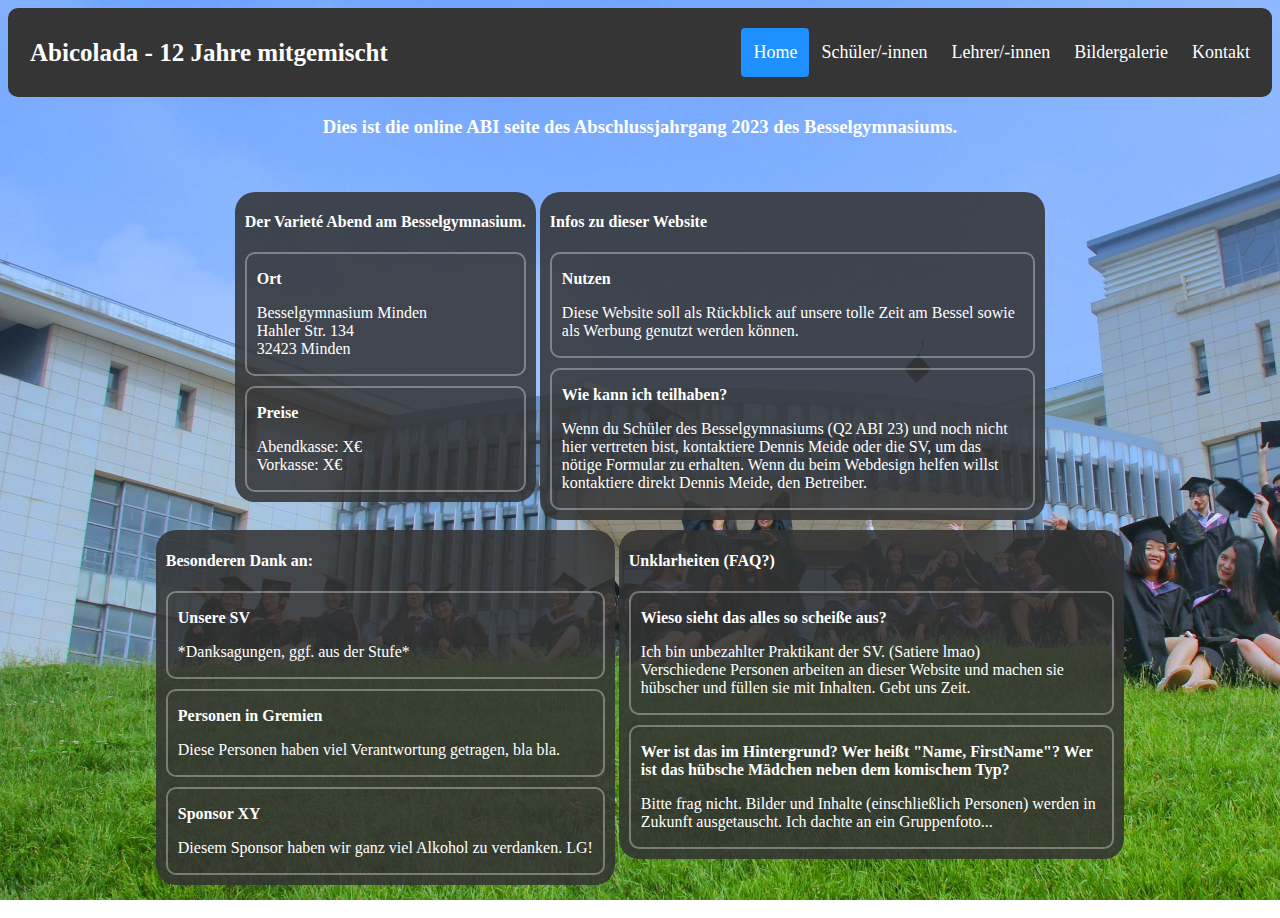
==== commit a67ec140: "Update index.html" ====
--- a/index.html
+++ b/index.html
@@ -47,7 +47,7 @@
                         <p>*Danksagungen, ggf. aus der Stufe*</p>
                     </div>
                     <div class="mainpage_singleContent_subContent">
-                        <p class="mainpage_subtitle">Personen in Gremien. </p>
+                        <p class="mainpage_subtitle">Personen in Gremien</p>
                         <p>Diese Personen haben viel Verantwortung getragen, bla bla.</p>
                     </div>
                     <div class="mainpage_singleContent_subContent">
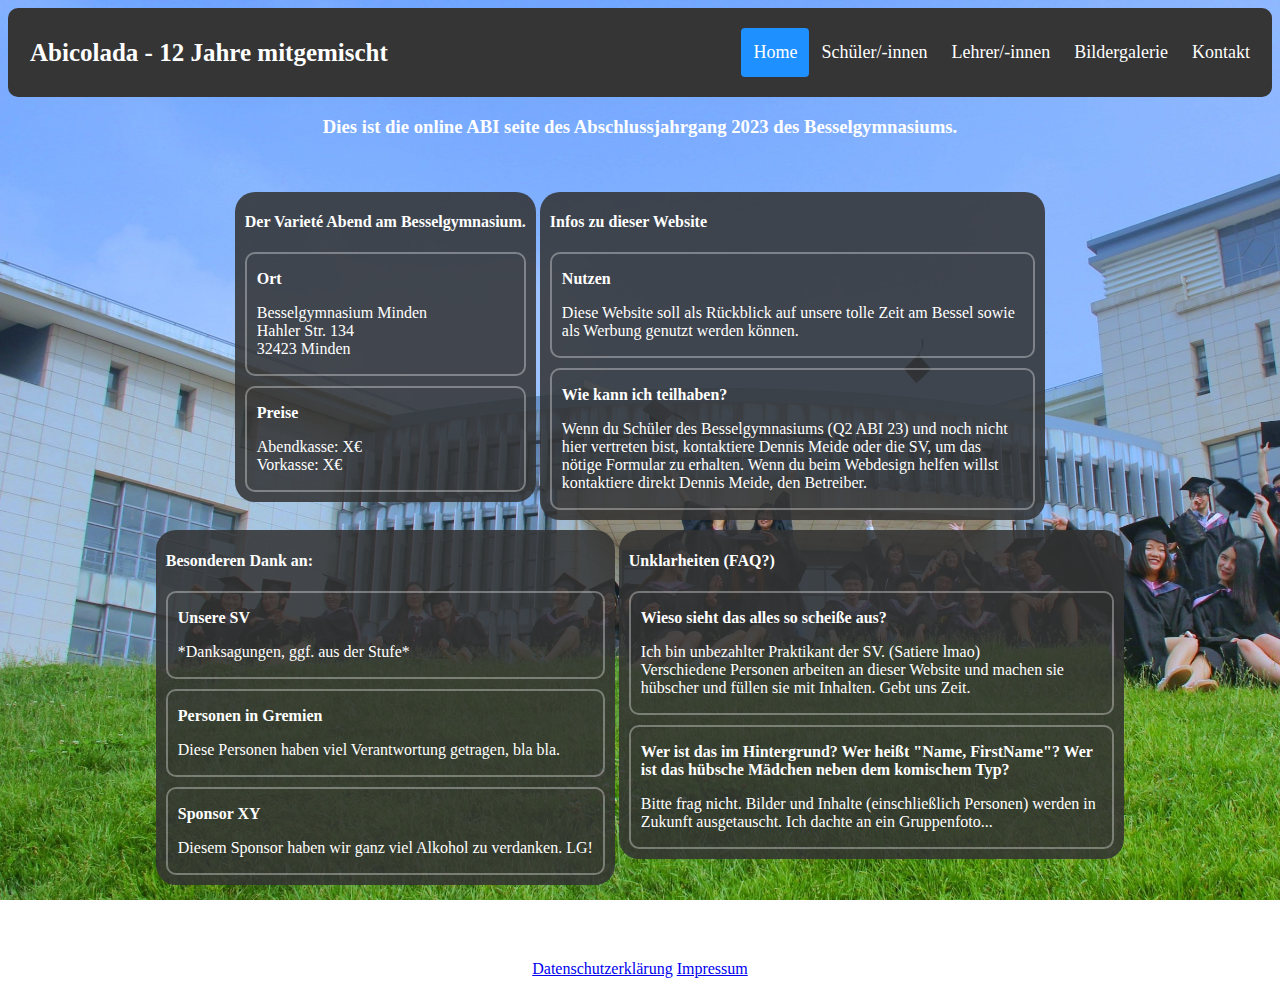
==== commit 1f03f07e: "Adding datenschutz" ====
--- a/index.html
+++ b/index.html
@@ -68,5 +68,10 @@
                 </div>
             </div>
         </div>
+        <div class="requiredByLaw">
+            <p><\br></p>
+            <a href="./Datenschutzerklärung.html" class="requiredByLaw_link">Datenschutzerklärung</a>
+            <a href="./impressum.html" class="requiredByLaw_link">Impressum</a>
+        </div>
     </body>
 </HTML>
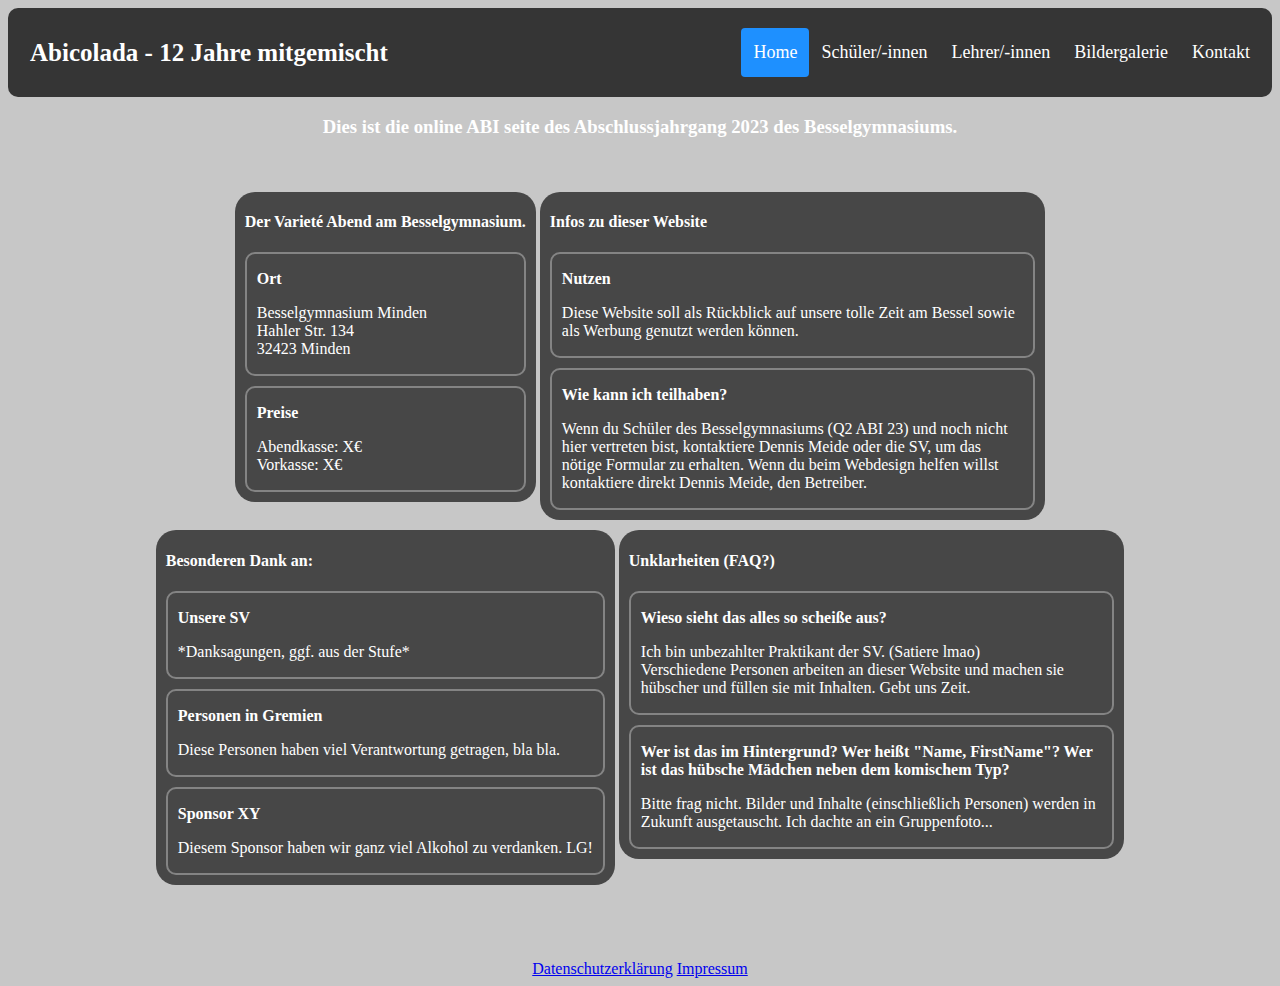
==== commit 83de5c9e: "br/ and changing background" ====
--- a/index.html
+++ b/index.html
@@ -69,7 +69,7 @@
             </div>
         </div>
         <div class="requiredByLaw">
-            <p><\br></p>
+            <p><br/></p>
             <a href="./Datenschutzerklärung.html" class="requiredByLaw_link">Datenschutzerklärung</a>
             <a href="./impressum.html" class="requiredByLaw_link">Impressum</a>
         </div>
--- a/main.css
+++ b/main.css
@@ -1,9 +1,10 @@
 /*background img*/
 body {
-    background-image: url('./src/background.jpg');
+    /*background-image: url('./src/background.jpg');
     background-repeat: no-repeat;
     background-attachment: fixed;
-    background-size: cover;
+    background-size: cover;*/
+    background-color: #C7C7C7;
     color: #FFFFFF;
     text-align: center;
 }
